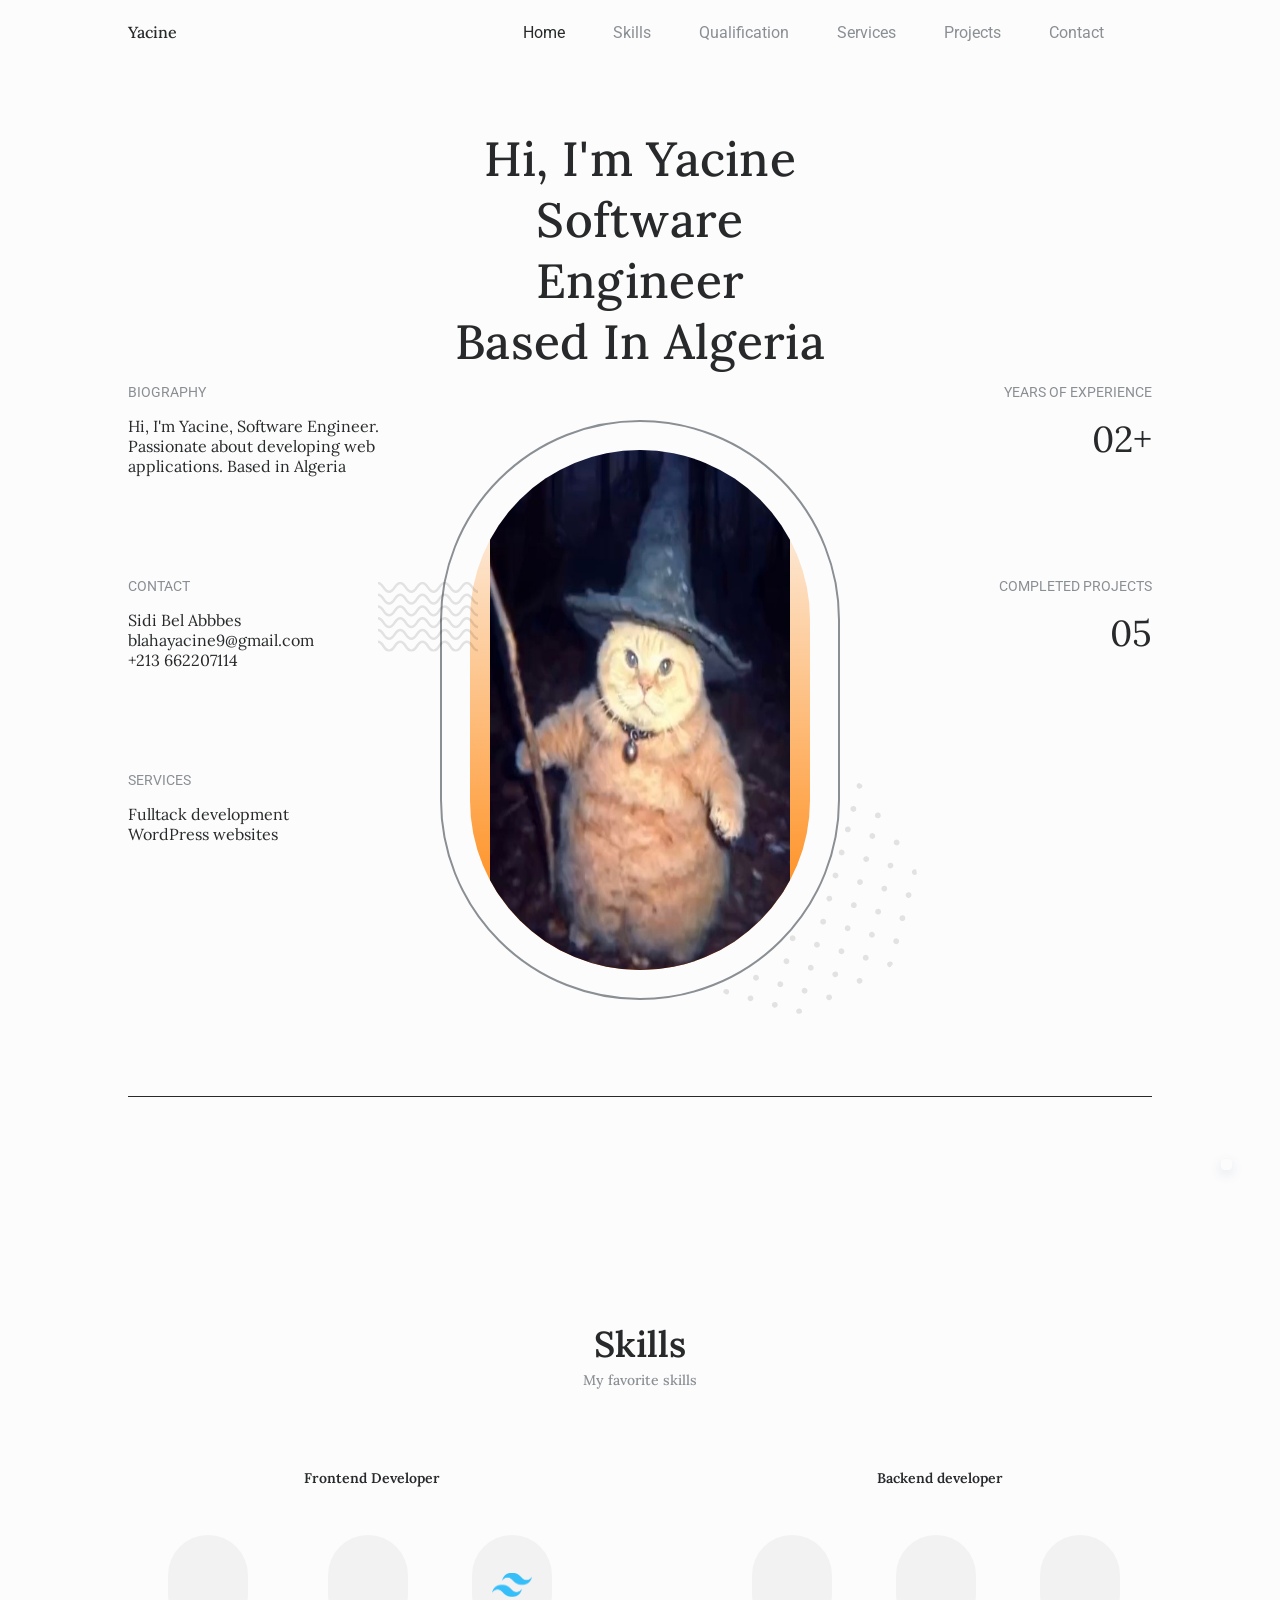
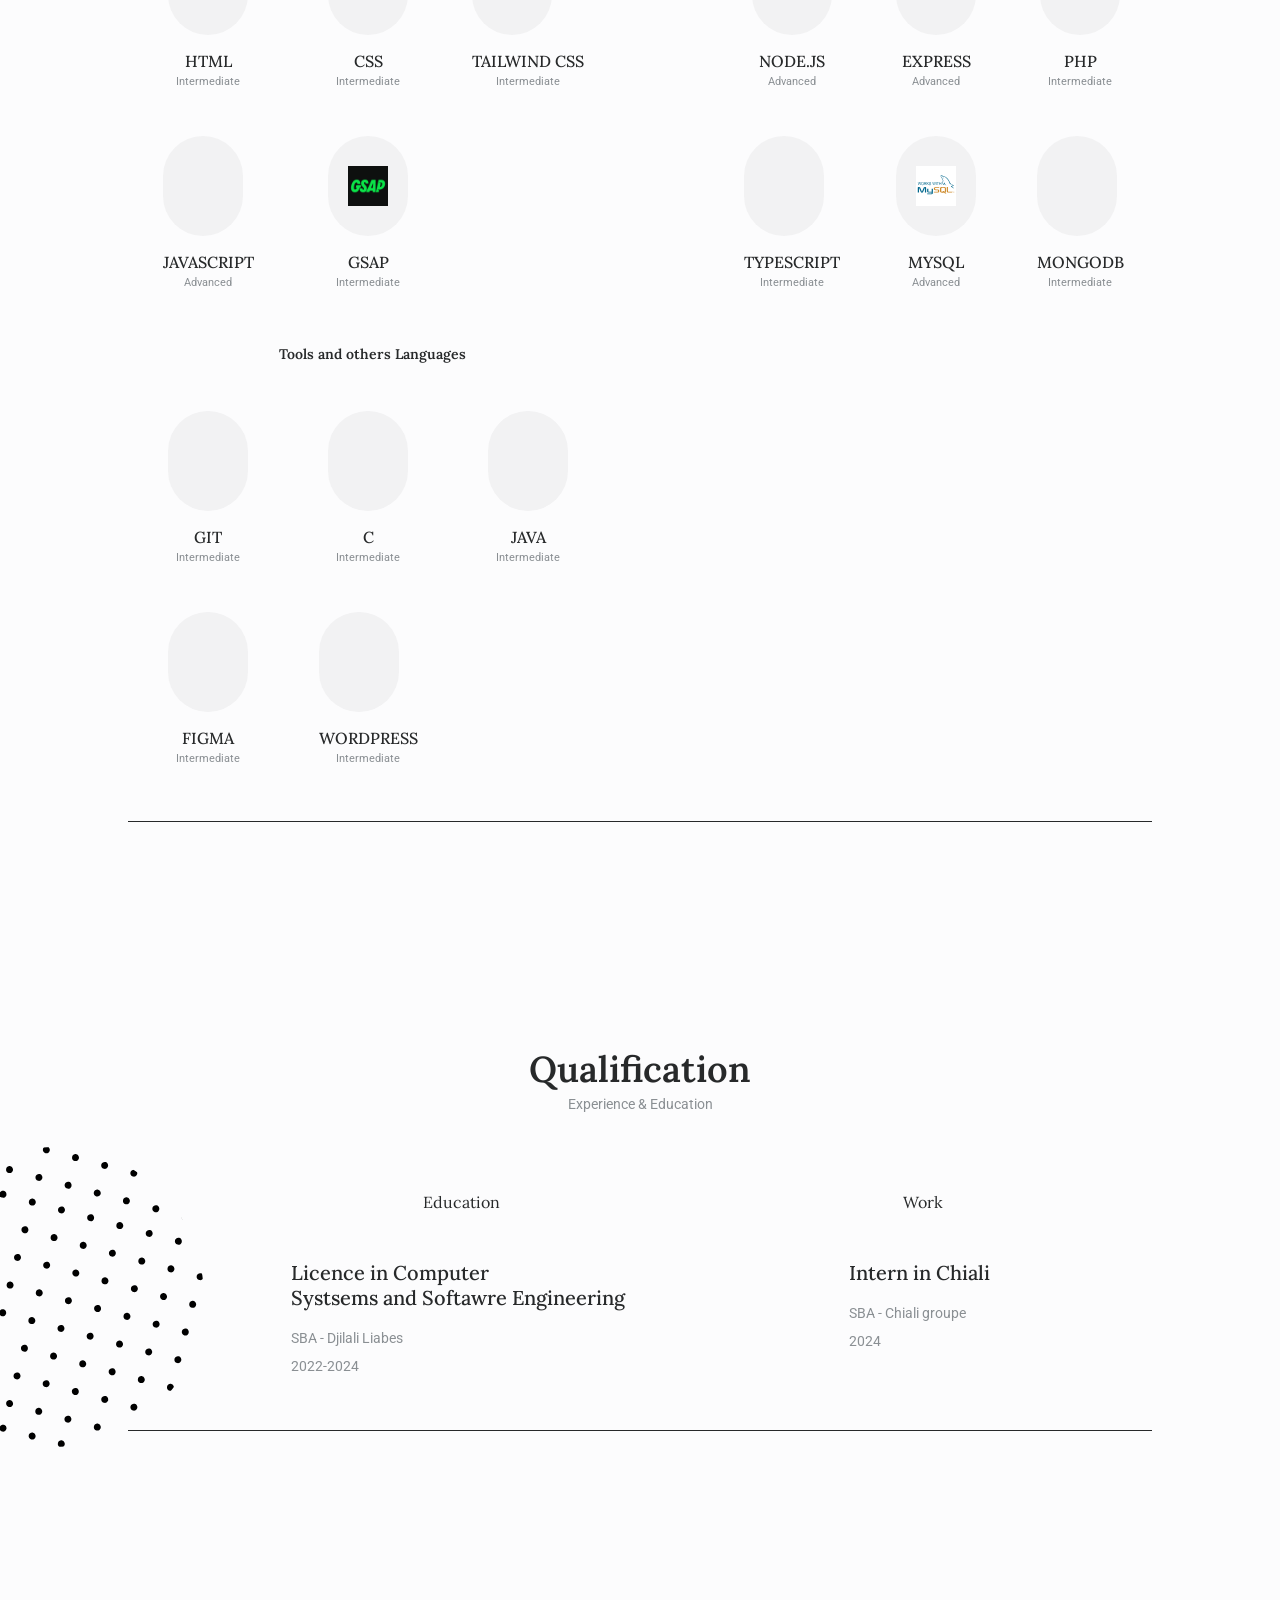
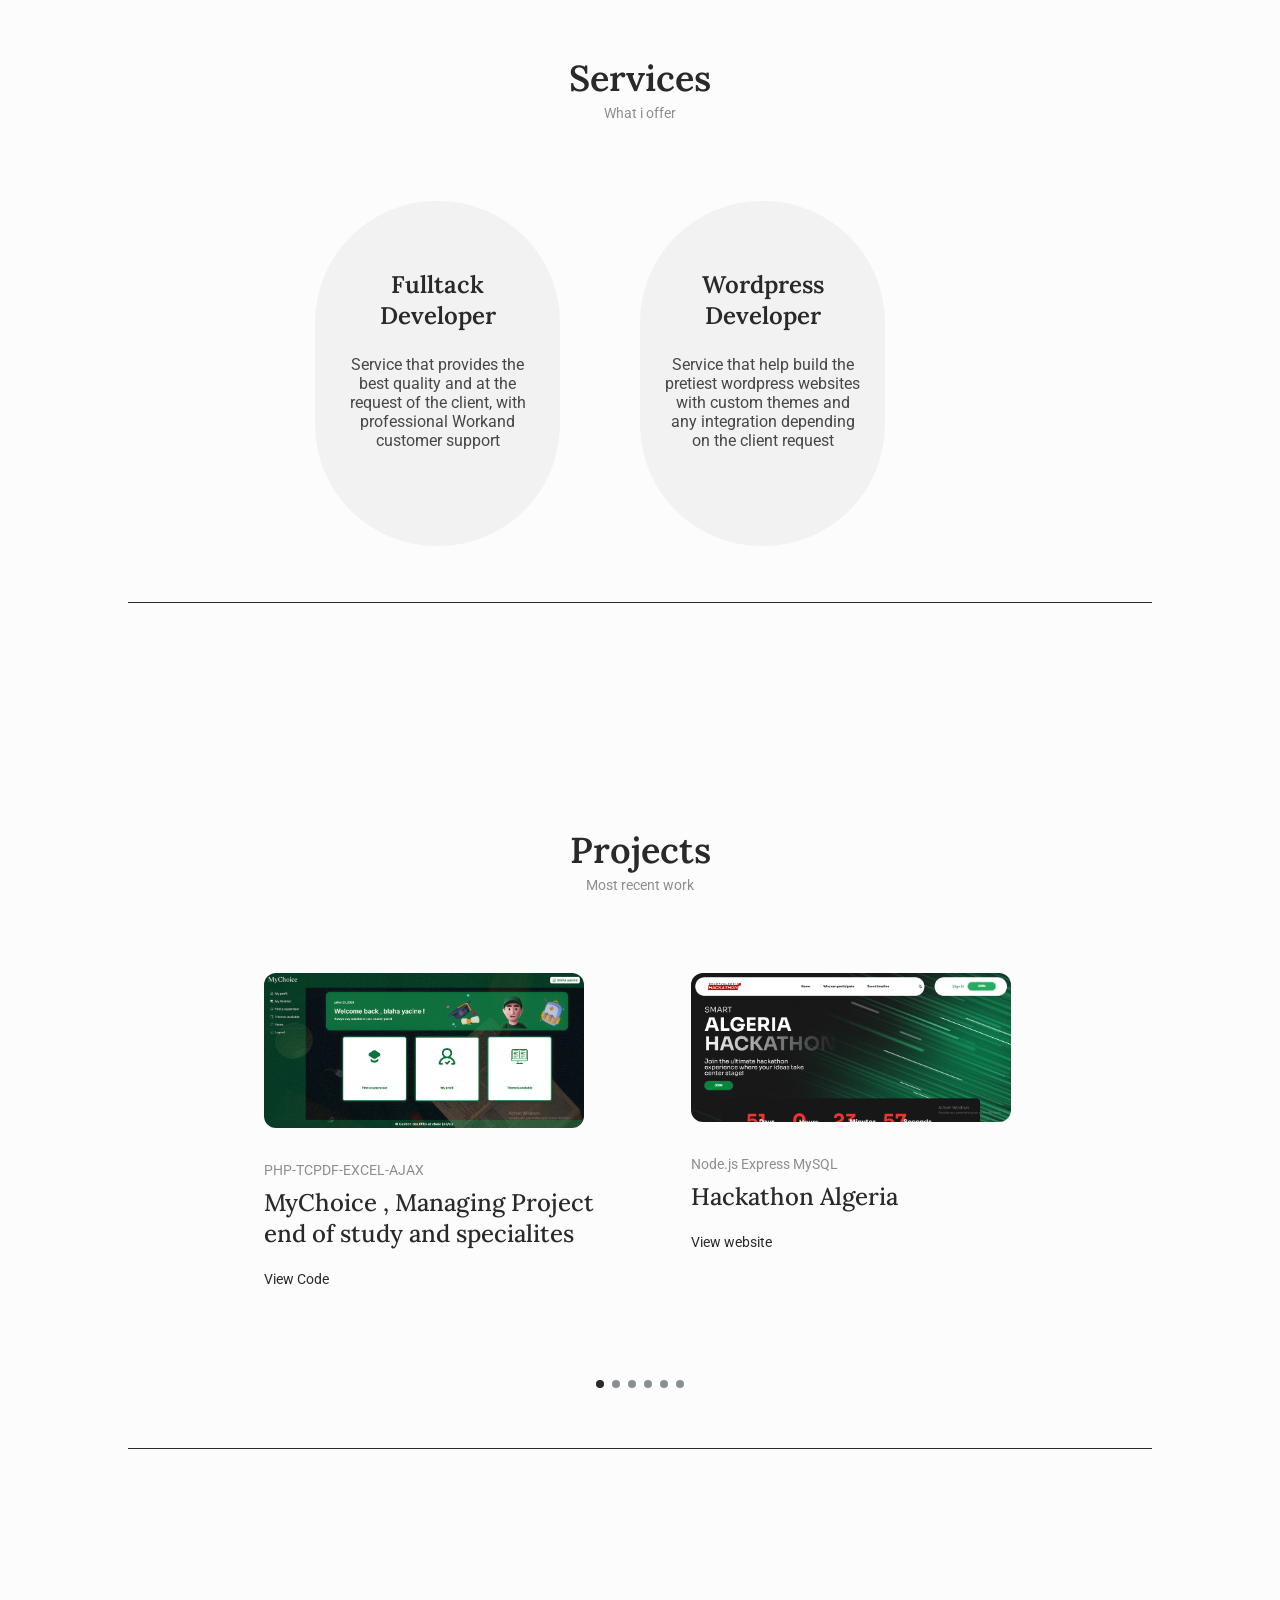
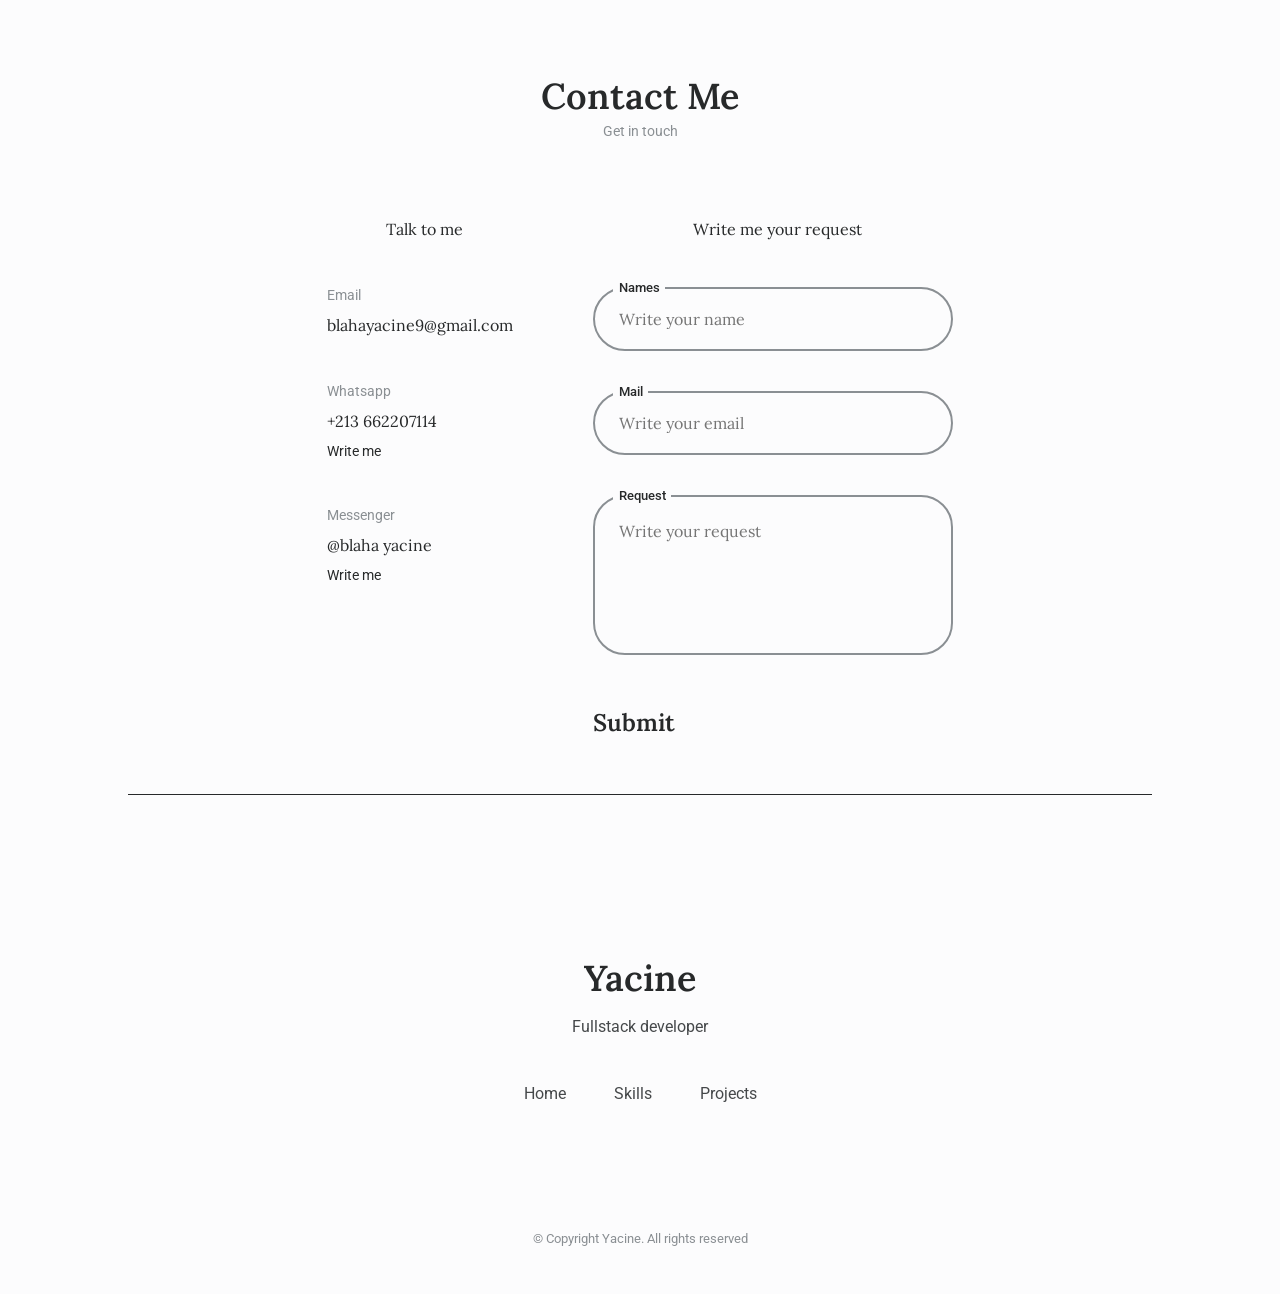
==== index2.html @ 9a113533 "change" ====
<!DOCTYPE html>
    <html lang="en">
    <head>
        <meta charset="UTF-8">
        <meta name="viewport" content="width=device-width, initial-scale=1.0">

        <!--=============== FAVICON ===============-->
        <link rel="shortcut icon" href="assets/img/halloween WIZARD CAT.jpeg" type="image/x-icon">

        <!--=============== REMIXICONS ===============-->
        <link href="https://cdn.jsdelivr.net/npm/remixicon@2.5.0/fonts/remixicon.css" rel="stylesheet">
        
        <!--=============== SWIPER CSS ===============-->
        <link rel="stylesheet" href="/assets/css/swiper-bundle.min.css">

        <!--=============== CSS ===============-->
        <link rel="stylesheet" href="assets/css/styles.css">

        <title>portfolio Blaha Yacine</title>
    </head>
    <body>
        <!--==================== HEADER ====================-->
        <header class="header" id="header">
            <nav class="nav container">
                <a href="#" class="nav__logo">
                    Yacine
                </a>
                <div class="nav__menu" id="nav-menu">
                    <ul class="nav__list grid">
                        <li class="nav__item">
                            <a href="#home" class="nav__link active-link">
                                <i class="ri-home-line"></i> Home
                            </a>
                        </li>

                        <li class="nav__item">
                            <a href="#skills" class="nav__link">
                                <i class="ri-trophy-line"></i> Skills
                            </a>
                        </li>

                        <li class="nav__item">
                            <a href="#qualification" class="nav__link">
                                <i class="ri-book-open-line"></i> Qualification
                            </a>
                        </li>

                        <li class="nav__item">
                            <a href="#services" class="nav__link">
                                <i class="ri-briefcase-line"></i> Services
                            </a>
                        </li>
                            
                        <li class="nav__item">
                            <a href="#projects" class="nav__link">
                                <i class="ri-folder-line"></i> Projects
                            </a>
                        </li>

                        <li class="nav__item">
                            <a href="#contact" class="nav__link">
                                <i class="ri-chat-1-line"></i> Contact                           </a>
                        </li>
                    </ul>

                    <!-- close buttton -->

                    <div class="nav__close" id="nav-close">
                        <i class="ri-close-line"></i>
                    </div>
                </div>

                <div class="nav__buttons">
                    <!-- theme change button -->
                    <i class="ri-moon-line change-theme" id="theme-button"></i>

                    <!-- toggle button -->
                     <div class="nav__toggle" id="nav-toggle">
                        <i class="ri-menu-4-line"></i>
                     </div>
                </div>
            </nav>
        </header>

        <!--==================== MAIN ====================-->
        <main class="main">
            <!--==================== HOME ====================-->
            <section class="home section" id="home">
                <div class="home__container container grid section__border">
                    <div class="home__data grid">
                        <h1 class="home__title">
                            Hi, I'm Yacine <br>
                            Software Engineer <br>
                            Based In Algeria <br>
                        </h1>
                        <div class="home__blob grid">
                            <div class="home__perfil">
                                <img src="assets/img/halloween WIZARD CAT.jpeg" alt="">
                            </div>

                            <img src="/assets/img/shape-wawes.svg" alt="" class="home__shape-waves">
                            <img src="/assets/img/shape-circle.svg" alt="" class="home__shape-circle">
                        </div>

                        <ul class="home__social">
                            <a href="https://www.linkedin.com/in/blaha-yacine-3a747431a/" target="_blank" class="home__social-link">
                                <i class="ri-linkedin-box-line"></i>
                            </a>
                            
                            <a href="https://github.com/YacineSoredake" target="_blank" class="home__social-link">
                                <i class="ri-github-fill"></i>
                            </a>

                            <a href="https://www.facebook.com/Shinei.Nouzen19" target="_blank" class="home__social-link">
                                <i class="ri-facebook-box-line"></i>
                            </a>
                        </ul>
                    </div>

                    <!--==================== HOME infos 1 ====================-->
                    <div class="home__info">
                        <div>
                            <h3 class="home__info-title">
                                BIOGRAPHY
                            </h3>
                            <p class="home__info-description">
                                Hi, I'm Yacine, Software Engineer.
                                Passionate about developing web applications.
                                Based in Algeria
                            </p>
                        </div>

                        <div>
                            <h3 class="home__info-title">
                                CONTACT
                            </h3>
                            <p class="home__info-description">
                                Sidi Bel Abbbes <br>
                                blahayacine9@gmail.com <br>
                                +213 662207114 <br>
                            </p>
                        </div>

                        <div>
                            <h3 class="home__info-title">
                                SERVICES
                            </h3>
                            <p class="home__info-description">
                                Fulltack development <br>
                                WordPress websites <br>
                            </p>
                        </div>
                    </div>

                    <!--==================== HOME infos 2 ====================-->
                    <div class="home__info">
                        <div>
                            <h3 class="home__info-title">
                                YEARS OF EXPERIENCE
                            </h3>

                            <p class="home__info-number">
                                02+
                            </p>
                        </div>

                        <div>
                            <h3 class="home__info-title">
                                COMPLETED PROJECTS
                            </h3>

                            <p class="home__info-number">
                                05
                            </p>
                        </div>
                    </div>
                </div>
            </section>

            <!--==================== SKILLS ====================-->
            <section class="skills section" id="skills">
                <h2 class="section__title">Skills</h2>
                <h3 class="section__subtitle">My favorite skills</h3>

                <div class="skills__container container grid section__border">
                    <!-- skill 1 -->
                    <div class="skills__content">
                        <h3 class="skills__title">
                            <i class="ri-braces-line"></i> Frontend Developer
                        </h3>

                        <div class="skills__info">
                            <div class="skills__data">
                                <div class="skills__blob">
                                    <img src="/assets/img/html-1.svg" alt="">
                                </div>

                                <h3 class="skills__name">HTML</h3>
                                <span class="skills__subtitle">Intermediate</span>
                            </div>

                            <div class="skills__data">
                                <div class="skills__blob">
                                    <img src="/assets/img/css-3.svg" alt="">
                                </div>

                                <h3 class="skills__name">CSS</h3>
                                <span class="skills__subtitle">Intermediate</span>
                            </div>

                            <div class="skills__data">
                                <div class="skills__blob">
                                    <img src="/assets/img/Tailwind_CSS_Logo.svg.png" alt="">
                                </div>

                                <h3 class="skills__name">TAILWIND CSS</h3>
                                <span class="skills__subtitle">Intermediate</span>
                            </div>

                            <div class="skills__data">
                                <div class="skills__blob">
                                    <img src="/assets/img/logo-javascript.svg" alt="">
                                </div>

                                <h3 class="skills__name">JAVASCRIPT</h3>
                                <span class="skills__subtitle">Advanced</span>
                            </div>

                            <div class="skills__data">
                                <div class="skills__blob">
                                    <img src="/assets/img/2386673.png" alt="">
                                </div>

                                <h3 class="skills__name">GSAP</h3>
                                <span class="skills__subtitle">Intermediate</span>
                            </div>
                        </div>
                    </div>
                    <!-- skils2 -->
                    <div class="skills__content">
                        <h3 class="skills__title">
                            <i class="ri-braces-line"></i> Backend developer
                        </h3>

                        <div class="skills__info">
                            <div class="skills__data">
                                <div class="skills__blob">
                                    <img src="/assets/img/nodejs-1.svg" alt="">
                                </div>

                                <h3 class="skills__name">NODE.JS</h3>
                                <span class="skills__subtitle">Advanced</span>
                            </div>

                            <div class="skills__data">
                                <div class="skills__blob">
                                    <img src="/assets/img/express-109.svg" alt="">
                                </div>

                                <h3 class="skills__name">EXPRESS</h3>
                                <span class="skills__subtitle">Advanced</span>
                            </div>

                            <div class="skills__data">
                                <div class="skills__blob">
                                    <img src="/assets/img/php.svg" alt="">
                                </div>

                                <h3 class="skills__name">PHP</h3>
                                <span class="skills__subtitle">Intermediate</span>
                            </div>

                            <div class="skills__data">
                                <div class="skills__blob">
                                    <img src="/assets/img/typescript.svg" alt="">
                                </div>

                                <h3 class="skills__name">TYPESCRIPT</h3>
                                <span class="skills__subtitle">Intermediate</span>
                            </div>

                            <div class="skills__data">
                                <div class="skills__blob">
                                    <img src="/assets/img/mysql-3.svg" alt="">
                                </div>

                                <h3 class="skills__name">MYSQL</h3>
                                <span class="skills__subtitle">Advanced</span>
                            </div>

                            <div class="skills__data">
                                <div class="skills__blob">
                                    <img src="/assets/img/mongodb-icon-1.svg" alt="">
                                </div>

                                <h3 class="skills__name">MONGODB</h3>
                                <span class="skills__subtitle">Intermediate</span>
                            </div>
                        </div>
                    </div>

                    <!-- other skills -->

                    <div class="skills__content">
                        <h3 class="skills__title">
                            <i class="ri-braces-line"></i> Tools and others Languages
                        </h3>

                        <div class="skills__info">
                            <div class="skills__data">
                                <div class="skills__blob">
                                    <img src="/assets/img/git-icon.svg" alt="">
                                </div>

                                <h3 class="skills__name">GIT</h3>
                                <span class="skills__subtitle">Intermediate</span>
                            </div>

                            <div class="skills__data">
                                <div class="skills__blob">
                                    <img src="/assets/img/c-1.svg" alt="">
                                </div>

                                <h3 class="skills__name">C</h3>
                                <span class="skills__subtitle">Intermediate</span>
                            </div>

                            <div class="skills__data">
                                <div class="skills__blob">
                                    <img src="/assets/img/java-4.svg" alt="">
                                </div>

                                <h3 class="skills__name">JAVA</h3>
                                <span class="skills__subtitle">Intermediate</span>
                            </div>

                            <div class="skills__data">
                                <div class="skills__blob">
                                    <img src="/assets/img/figma-icon.svg" alt="">
                                </div>

                                <h3 class="skills__name">FIGMA</h3>
                                <span class="skills__subtitle">Intermediate</span>
                            </div>

                            <div class="skills__data">
                                <div class="skills__blob">
                                    <img src="/assets/img/wordpress-icon.svg" alt="">
                                </div>

                                <h3 class="skills__name">WORDPRESS</h3>
                                <span class="skills__subtitle">Intermediate</span>
                            </div>
                        </div>
                    </div>


                </div>
            </section>

            <!--==================== QUALIFICATION ====================-->
            <section class="qualification section" id="qualification">
                <h2 class="section__title">Qualification</h2>
                <span class="section__subtitle">Experience & Education</span>

                <div class="qualification__container container grid section__border">
                    <!-- qualification 1 -->
                     <div class="qualification__content">
                        <h3 class="qualification__title">
                            <i class="ri-pencil-line"></i> Education
                        </h3>

                        <div class="qualification__info">
                            <div>
                                <h3 class="qualification__name">
                                    Licence in Computer <br> Systsems and Softawre Engineering
                                </h3>
                                <span class="qualification__country">SBA - Djilali Liabes</span>
                                <span class="qualification__year">2022-2024</span>
                            </div>
                        </div>
                     </div>
                     <!-- qualification 2 -->
                     <div class="qualification__content">
                        <h3 class="qualification__title">
                            <i class="ri-building-line"></i> Work
                        </h3>

                        <div class="qualification__info">
                            <div>
                                <h3 class="qualification__name">
                                    Intern in Chiali
                                </h3>
                                <span class="qualification__country">SBA - Chiali groupe</span>
                                <span class="qualification__year">2024</span>
                            </div>
                        </div>
                     </div>
                </div>

                <img src="/assets/img/shape-circle.svg" alt="" class="qualification__img">
            </section>

            <!--==================== SERVICES ====================-->
            <section class="services section" id="services">
                <h2 class="section__title">Services</h2>
                <span class="section__subtitle">What i offer</span>

                <div class="services__container container grid section__border">
                    <div class="services__card">
                        <i class="ri-code-line"></i>

                        <h2 class="services__title">
                            Fulltack <br>
                            Developer
                        </h2>

                        <p class="services__description">
                            Service that provides the best quality and at the request
                            of the client, with professional Workand customer support
                        </p>

                        <div class="services__border"></div>
                    </div>

                    <div class="services__card">
                        <i class="ri-layout-2-line"></i>
                        
                        <h2 class="services__title">
                            Wordpress <br>
                            Developer
                        </h2>

                        <p class="services__description">
                            Service that help build the pretiest wordpress websites
                            with custom themes and any integration depending on the 
                            client request
                        </p>

                        <div class="services__border"></div>
                    </div>
                </div>
            </section>

            <!--==================== PROJECTS ====================-->
            <section class="projects section" id="projects">
                <h2 class="section__title">Projects</h2>
                <span class="section__subtitle">Most recent work</span>

                <div class="container section__border">
                    <div class="projects__container swiper">
                        <div class="swiper-wrapper">
                                            <!-- prjects 1-->
                            <div class="projects__content swiper-slide">
                                <img src="/assets/img/1721763531213.jpeg" alt="" class="projects__img">

                                <div>
                                    <span class="projects__subtitle">PHP-TCPDF-EXCEL-AJAX</span>
                                    <h3 class="projects__title">MyChoice , Managing Project <br> end of study and specialites</h3>

                                    <a href="https://github.com/YacineSoredake/PFEs-management-and-specialization-system" class="projects__button">
                                        View Code <i class="ri-arrow-right-line"></i>
                                    </a>
                                </div>
                            </div>

                                            <!-- prjects 5-->
                            <div class="projects__content swiper-slide">
                                <img src="/assets/img/Capture d’écran 2025-05-24 233619.png" alt="" class="projects__img">

                                <div>
                                    <span class="projects__subtitle">Node.js Express MySQL</span>
                                    <h3 class="projects__title">Hackathon Algeria</h3>

                                    <a href="https://hackathon.dz" class="projects__button">
                                        View website <i class="ri-arrow-right-line"></i>
                                    </a>
                                </div>
                            </div>  
                                                    <!-- prjects 2-->
                            <div class="projects__content swiper-slide">
                                <img src="/assets/img/Capture d’écran 2024-10-18 231222.png" alt="" class="projects__img">

                                <div>
                                    <span class="projects__subtitle">SOCKET.IO-NODEJS-WEBRTC</span>
                                    <h3 class="projects__title">MyChat,Real-time chatting <br> and Video call</h3>

                                    <a href="https://github.com/YacineSoredake/Real-time-Chat-app" class="projects__button">
                                        View Code <i class="ri-arrow-right-line"></i>
                                    </a>
                                </div>
                            </div>
                                                    <!-- prjects 3-->
                            <div class="projects__content swiper-slide">
                                <img src="/assets/img/Capture d’écran 2024-11-21 212253.png" alt="" class="projects__img">

                                <div>
                                    <span class="projects__subtitle">NODEJS-LEAFLET-EXPRESS</span>
                                    <h3 class="projects__title">Leaf Village , Collectiog <br> plastics and recycle</h3>

                                    <a href="https://github.com/YacineSoredake/Cleaning-and-collecting-plastics" class="projects__button">
                                        View Code <i class="ri-arrow-right-line"></i>
                                    </a>
                                </div>
                            </div>
                                                    <!-- prjects 4-->
                            <div class="projects__content swiper-slide">
                                <img src="/assets/img/Capture d’écran 2024-09-27 005552.png" alt="" class="projects__img">

                                <div>
                                    <span class="projects__subtitle">WORDPRESS</span>
                                    <h3 class="projects__title">MyFragrance</h3>

                                    <a href="" class="projects__button">
                                        Not deployed <i class="ri-arrow-right-line"></i>
                                    </a>
                                </div>
                            </div>
                                                    <!-- prjects 5-->
                            <div class="projects__content swiper-slide">
                                <img src="/assets/img/Capture d’écran 2024-09-26 235641.png" alt="" class="projects__img">

                                <div>
                                    <span class="projects__subtitle">NODEJS-EXPRESS-TAILWIND</span>
                                    <h3 class="projects__title">MyBlog</h3>

                                    <a href="https://github.com/YacineSoredake/MyBlog-Website" class="projects__button">
                                        View Code <i class="ri-arrow-right-line"></i>
                                    </a>
                                </div>
                            </div>

                        </div>
                        <!-- swiper arrow -->
                        <div class="swiper-button-next">
                            <i class="ri-arrow-right-s-line"></i>
                        </div>
                        <div class="swiper-button-prev">
                            <i class="ri-arrow-left-s-line"></i>
                        </div>
                        <!-- swipe pages -->
                        <div class="swiper-pagination"></div>
                    </div>
                </div>
            </section>

            <!--==================== CONTACT ====================-->
            <section class="contact section" id="contact">
                <h2 class="section__title">Contact Me</h2>
                <span class="section__subtitle">Get in touch</span>

                <div class="contact__container container grid section__border">
                    <div class="contact__content">
                        <h3 class="contact__title">
                            <i class="ri-chat-3-line"></i> Talk to me
                        </h3>

                        <div class="contact__info">
                            <div class="contact__data">
                                <span class="contact__data-title">Email</span>
                                <span class="contact__data-info">blahayacine9@gmail.com</span>
                            </div>

                            <div class="contact__data">
                                <span class="contact__data-title">Whatsapp</span>
                                <span class="contact__data-info">+213 662207114</span>

                                <a href="https://api.whatsapp.com/send?phone=213662207114&text=Hello, more information !" target="_blank" class="contact__button">
                                    Write me <i class="ri-arrow-right-line"></i>
                                </a>
                            </div>

                            <div class="contact__data">
                                <span class="contact__data-title">Messenger</span>
                                <span class="contact__data-info">@blaha yacine</span>

                                <a href="https://m.me/blahayacine" target="_blank" class="contact__button">
                                    Write me <i class="ri-arrow-right-line"></i>
                                </a>
                            </div>
                        </div>
                    </div>
                    <div class="contact__content">
                        <h3 class="contact__title">
                            <i class="ri-send-plane-line"></i> Write me your request
                        </h3>

                        <form action="" class="contact__form" id="contact-form">
                            <div class="contact__form-div">
                                <label class="contact__form-tag">Names</label>
                                <input name="user_name" required type="text" class="contact__form-input" id="contact-name" placeholder="Write your name">
                            </div>

                            <div class="contact__form-div">
                                <label class="contact__form-tag">Mail</label>
                                <input name="user_email" required type="email" class="contact__form-input" id="contact-email" placeholder="Write your email">
                            </div>

                            <div class="contact__form-div contact__form-area">
                                <label class="contact__form-tag">Request</label>
                                <textarea name="user_project" placeholder="Write your request" id="contact-project" class="contact__form-input"></textarea>
                            </div>

                            <p class="contact__message" id="contact-message"></p>
                            
                            <button type="submit" class="contact__button">
                                Submit <i class="ri-arrow-right-up-line"></i>
                            </button>
                        </form>
                    </div>
                </div>
            </section>
        </main>

        <!--==================== FOOTER ====================-->
        <footer class="footer">
            <div class="footer__container container">
                <h2 class="footer__title">Yacine</h2>
                <p>Fullstack developer</p>

                <ul class="footer__list">
                    <li>
                        <a href="#home" class="footer__link">Home</a>
                    </li>

                    <li>
                        <a href="#skills" class="footer__link">Skills</a>
                    </li>

                    <li>
                        <a href="#projects" class="footer__link">Projects</a>
                    </li>
                </ul>

                <ul class="footer__social">
                    <a href="https://www.linkedin.com/in/blaha-yacine-3a747431a/" target="_blank" class="footer__social-link">
                        <i class="ri-linkedin-box-line"></i>
                    </a>

                    <a href="https://github.com/YacineSoredake" target="_blank" class="footer__social-link">
                        <i class="ri-github-fill"></i>
                    </a>

                    <a href="https://www.facebook.com/Shinei.Nouzen19" target="_blank" class="footer__social-link">
                        <i class="ri-facebook-box-line"></i>
                    </a>
                </ul>

                <span class="footer__copy">
                    &#169; Copyright Yacine. All rights reserved
                </span>
            </div>
        </footer>


        <!--========== SCROLL UP ==========-->
        
        <a href="" class="scrollup" id="scroll-up">
            <i class="ri-arrow-up-line"></i>
        </a>

        <!--=============== SCROLLREVEAL ===============-->
        <script src="/assets/js/scrollreveal.min.js"></script>

        <!--=============== SWIPER JS ===============-->
        <script src="/assets/js/swiper-bundle.min.js"></script>
        
        <!--=============== EMAIL JS ===============-->
        
        <script
            type="text/javascript"
            src="https://cdn.jsdelivr.net/npm/@emailjs/browser@4/dist/email.min.js">
        </script>
        <!--=============== MAIN JS ===============-->
        <script src="assets/js/main.js"></script>
    </body>
</html>
---- assets/css/styles.css ----
/*=============== GOOGLE FONTS ===============*/
@import url("https://fonts.googleapis.com/css2?family=Lora:wght@400;500;600&family=Roboto:wght@400;500&display=swap");

/*=============== VARIABLES CSS ===============*/
:root {
  --header-height: 3.5rem;

  /*========== Colors ==========*/
  /*Color mode HSL(hue, saturation, lightness)*/
  --first-color: hsl(207, 65%, 65%);
  --title-color: hsl(207, 4%, 16%);
  --text-color: hsl(207, 4%, 28%);
  --text-color-light: hsl(207, 4%, 56%);
  --body-color: hsl(207, 4%, 99%);
  --container-color: hsl(207, 4%, 95%);

  /* Change the first number */
  /* Blue: 207 - Purple: 250 - Pink: 356 - Teal: 174 */
  --gradient-color: linear-gradient(180deg,
                      hsla(207, 48%, 72%, 0),
                      rgb(255, 128, 0));

  /*========== Font and typography ==========*/
  /*.5rem = 8px | 1rem = 16px ...*/
  --body-font: 'Roboto', sans-serif;
  --title-font: 'Lora', serif;
  --biggest-font-size: 1.5rem;
  --h1-font-size: 1.5rem;
  --h2-font-size: 1.25rem;
  --h3-font-size: 1rem;
  --normal-font-size: .938rem;
  --small-font-size: .813rem;
  --smaller-font-size: .75rem;
  --tiny-font-size: .625rem;

  /*========== Font weight ==========*/
  --font-medium: 500;
  --font-semi-bold: 600;

  /*========== z index ==========*/
  --z-normal: 1;
  --z-tooltip: 10;
  --z-fixed: 100;
}

/* Responsive typography */
@media screen and (min-width: 1024px) {
  :root {
    --biggest-font-size: 3rem;
    --h1-font-size: 2.25rem;
    --h2-font-size: 1.5rem;
    --h3-font-size: 1.25rem;
    --normal-font-size: 1rem;
    --small-font-size: .875rem;
    --smaller-font-size: .813rem;
    --tiny-font-size: .688rem;
  }
}

/*=============== BASE ===============*/
* {
  box-sizing: border-box;
  padding: 0;
  margin: 0;
}

html {
  scroll-behavior: smooth;
}

body {
  font-family: var(--body-font);
  font-size: var(--normal-font-size);
  background-color: var(--body-color);
  color: var(--text-color);
  transition: background .4s; /* for dark mode an tion */
}

h1, h2, h3 {
  color: var(--title-color);
  font-family: var(--title-font);
  font-weight: var(--font-medium);
}

ul {
  list-style: none;
}

a {
  text-decoration: none;
}

img {
  max-width: 100%;
  height: auto;
}

/*=============== THEME ===============*/

.nav__buttons{
  display: flex;
  align-items: center;
  column-gap:1.5rem;
}

.change-theme{
  font-size: 1.25rem;
  color: var(--title-color);
  cursor: pointer;
  transition: color .3s;
}



/*========== Variables Dark theme ==========*/
body.dark-theme {
  --title-color: hsl(207, 4%, 95%);
  --text-color: hsl(207, 4%, 65%);
  --body-color: hsl(207, 4%, 10%);
  --container-color: hsl(207, 4%, 12%);
}

/*========== 
    Color changes in some parts of 
    the website, in light theme
==========*/
.dark-theme .nav,
.dark-theme .nav__menu,
.dark-theme .scrollup{
  background-color: var(--container-color);
  box-shadow: 8 4px 20px hsla(207, 24%, 8%, .4);
}

.dark-theme .home__shape-waves,
.dark-theme .home__shape-circle,
.dark-theme .qualification__img{
  filter: invert(1);
}

.dark-theme .home__social-link{
  color: var(--title-color);
}

.dark-theme .section__border{
  border-bottom: 1px solid hsl(207, 4%, 32%);
}

.dark-theme::-webkit-scrollbar{
  background-color: hsl(207, 4%, 15%);
}
.dark-theme::-webkit-scrollbar-thumb{
  background-color: hsl(207, 4%, 25%);
}
.dark-theme::-webkit-scrollbar-thumb:hover{
  background-color: hsl(207, 4%, 35%);
}

/*=============== REUSABLE CSS CLASSES ===============*/
.container {
  max-width: 1024px;
  margin-inline: 1.5rem;
}

.grid {
  display: grid;
  gap: 1.5rem;
}

.section {
  padding-block: 2.5rem;
}

.section__border {
  border-bottom: 1px solid var(--title-color);
  padding-bottom: 3.5rem;
}

.section__title, 
.section__subtitle {
  text-align: center;
}

.section__title {
  font-size: var(--h1-font-size);
  font-weight: var(--font-semi-bold);
  margin-bottom: .25rem;
}

.section__subtitle {
  display: block;
  font-size: var(--small-font-size);
  color: var(--text-color-light);
  margin-bottom: 3rem;
}

.main {
  overflow: hidden; /* For animation */
}

/*=============== HEADER & NAV ===============*/
.header{
  width: 100%;
  position: fixed;
  bottom:2rem;
  left: 0;
  z-index: var(--z-fixed);
}

.nav{
  height: calc(var(--header-height) + .5rem);
  display: flex;
  justify-content: space-between;
  align-items: center;
  background-color: var(--body-color);
  box-shadow: 0 4px 20px hsla(207, 24%, 35%,.1);
  padding-inline: 1.5rem;
  border-radius: 3rem;
  transition: background .4s;
}

.nav__logo,
.nav__toggle,
.nav__close{
  color:var(--title-color)
}

.nav__logo{
  font-family: var(--title-font);
  font-weight: var(--font-medium);
}

.nav__toggle{
  display: flex;
  font-size:1.25rem;
  cursor: pointer;
}

@media screen and (max-width: 1023px){
  .nav__menu{
    position: fixed;
    width: 88%;
    left: 0;
    right: 0;
    bottom: -60%;
    margin: 0 auto;
    background-color: var(--body-color);
    box-shadow:0 4px 20px hsla(207, 24%, 35%, .1);
    padding: 2rem 1.5rem 5rem;
    border-radius: 2rem;
    transition: bottom .3s;
  }
}

.nav__list{
  grid-template-columns: repeat(3, max-content);
  justify-content: center;
  gap: 2rem 3rem;
}

.nav__link{
  display: flex;
  flex-direction: column;
  align-items: center;
  row-gap: .25rem;
  font-size: var(--small-font-size);
  color: var(--text-color-light);
  transition: color .3s;
}

.nav__link:hover{
  color: var(--title-color);
}

.nav__link i{
  font-size: 1.25rem;
}

.nav__close{
  position: absolute;
  right: 1.5rem;
  bottom:.7rem;
  font-size: 1.5rem;
  cursor: pointer;
}
.show-menu{
  bottom: 2rem;
}

.active-link{
  color: var(--title-color);
}

/*=============== HOME ===============*/

.home_container{
  row-gap: 4rem;
  padding-top: 2rem;
}

.home__data{
  row-gap:1.5rem;
}

.home__title{
  text-align: center;
  font-size: var(--biggest-font-size);
  letter-spacing: .3px;
  margin-bottom: .5rem;
}

.home__blob{
  position: relative;
  width: 200px;
  height: 290px;
  background-color: var(--body-color);
  border: 2px solid var(--text-color-light) ;
  justify-self: center;
  border-radius: 6.25rem;
  place-items: center;
  transition: background .4s;
}

.home__perfil{
  width: 180px;
  height: 260px;
  background: var(--gradient-color);
  border-radius: 5.5rem;
  overflow: hidden;
  display: flex;
  justify-content: center;
  align-items:stretch;
}

.home__perfil img{
  width: 190px;
}

.home__shape-waves,
.home__shape-circle{
  position: absolute;
  opacity: .1;
}

.home__shape-waves{
  width: 50px;
  left: -1.5rem;
  top: 5rem;
}

.home__shape-circle{
  width: 150px;
  bottom:-2rem;
  right: -3rem;
  transform: rotate(15deg);
  z-index: -1;
}

.home__social{
  justify-self: center;
  display: flex;
  column-gap: 1.25rem;
}

.home__social-link{
  font-size: 1.25rem;
  color: var(--text-color);
  transition: color .3s;
}

.home__social-link:hover{
  color: var(--title-color)
}

.home__info{
  display: grid;
  row-gap: 2rem;
}

.home__info-title{
  font-family: var(--body-font);
  font-size: var(--small-font-size);
  font-weight: 400;
  color: var(--text-color-light);
  margin-bottom: 1rem;
}

.home__info-description,
.home__info-number{
  font-family: var(--title-font);
  color: var(--title-color);
} 

.home__info-description{
  padding-right: 4rem;
}

.home__info-number{
  font-size: var(--h1-font-size);
}

/*=============== SKILLS ===============*/

.skills__container{
  row-gap: 3.5rem;
}

.skills__title{
  display: flex;
  justify-content: center;
  align-items: center;
  column-gap: .5rem;
  font-size:var(--small-font-size);
  font-weight: var(--font-semi-bold);
  margin-bottom: 2.5rem;
}

.skills__title i{
  font-size: 1rem;
  font-weight: initial;
}

.skills__info,
.skills__data,
.skills__blob{
  display: grid;
}

.skills__info{
  grid-template-columns: repeat(3,1fr);
  gap: 2.5rem 2rem;
}

.skills__info{
  justify-content: center;
  text-align: center;
}

.skills__blob{
  width: 80px;
  height: 100px;
  background-color: var(--container-color);
  border-radius: 3rem;
  place-items: center;
  margin-bottom: 1rem;
  transition: background .4s;
}

.skills__blob img{
  width: 40px;
}

.skills__name{
  font-size: var(--small-font-size);
  margin-bottom: .25rem;
}

.skills__subtitle{
  font-size: var(--tiny-font-size);
  color: var(--text-color-light);
}

/* Animation skills */

.skills__blob:hover img{
  animation:bounce-skills .6s
}

@keyframes bounce-skills {
  0%{
    transform: translate(0);
  }
  20%{
    transform: translateY(-6px);
  }
  40%{
    transform: translate(0);
  }
  60%{
    transform: translateY(-3px);
  }
  80%{
    transform: translate(0);
  }
}


/*=============== QUALIFICATION ===============*/

.qualification{
  position: relative;
}

.qualification__container{
  row-gap: 3.5rem;
}

.qualification__title{
  display: flex;
  justify-content: center;
  align-items: center;
  column-gap: .5rem;
  font-size: var(--small-font-size);
  font-weight: var(--font-semi-bold);
  margin-bottom: 2rem;
}

.qualification__title{
  font-size: 1rem;
  font-weight: initial;
}

.qualification__info{
  display: grid;
  row-gap: 2rem;
}

.qualification__name{
  font-size: var(--normal-font-size);
  margin-bottom: 1.25rem ;
}

.qualification__country,
.qualification__year{
  display: block;
  font-size: var(--small-font-size);
  color: var(--text-color-light);
}

.qualification__country{
  margin-bottom: .75rem;
}

.qualification__img{
  width: 150px;
  position: absolute;
  right: -3rem;
  bottom: 12rem;
  transform: rotate(15deg);
  opacity: 1;
}


/*=============== SERVICES ===============*/

.services__container{
  row-gap: 2.5rem;
  justify-content: center;
}

.services__card{
  position: relative;
  width: 220px;
  height: 322px;
  background-color: var(--container-color);
  text-align: center;
  padding: 3.5rem 1rem;
  border-radius: 7.25rem;
  transition: background .4s;
}

.services__card i{
  display: block;
  font-size: 2rem;
  color: var(--title-color);
  margin-bottom: .75rem;
  transition: transform .8s ;
}

.services__title{
  font-size: var(--h2-font-size);
  font-weight: var(--font-semi-bold);
  margin-bottom: 1.5rem;
}

.services__border{
  width: 240px;
  height: 342px;
  border: 1.8px solid var(--text-color-light);
  border-radius: 7.75rem;
  position: absolute;
  inset: 0;
  left: -10px;
  margin: auto;
  z-index: -1;
  transition: opacity .6s;
  opacity: 0;
}

.services__card:hover i{
  transform: rotateY(360deg);
}

.services__card:hover .services__border{
  opacity: 1;
}
/*=============== PROJECTS ===============*/

.projects__container{
  overflow: initial;
}
.projects__content{
  display: grid;
  justify-content: center;
}

.projects__img{
  width: 250px;
  border-radius: .75rem;
  margin-bottom: 1.25rem;
}

.projects__subtitle{
  font-size: var(--small-font-size);
  color: var(--text-color-light);
}

.projects__title{
  font-size:var(--h2-font-size) ;
  margin-bottom: 1.25rem;
  margin: .5rem 0 1.25rem;
}

.projects__button{
  display: inline-flex;
  align-items: center;
  column-gap: .5rem;
  color: var(--title-color);
  font-size: var(--small-font-size);
}

.projects__button i{
  font-size: 1rem;
  transition: transform .3rem;
}

.projects__button:hover{
  transform: translateX(.25rem);
}
/* Swiper class */
.projects__container .swiper-button-prev::after,
.projects__container .swiper-button-next::after{
  content: '';
}

.projects__container .swiper-button-prev,
.projects__container .swiper-button-next{
  width: initial;
  height: initial;
  margin: initial;
  font-size: 2.5rem;
  color: var(--title-color);
}

.projects__container .swiper-button-prev{
  left: -1rem;
  top:4.5rem ;
}

.projects__container .swiper-button-next{
  right: -1rem;
  top:4.5rem ;
}

.projects__container .swiper-slide{
  margin-bottom: 4.5rem;
}

.projects__container .swiper-pagination-bullets{
  bottom: 0;
}

.projects__container .swiper-pagination-bullet{
  background-color: var(--text-color-light);
  opacity: initial;
}
.projects__container .swiper-pagination-bullet-active{
  background-color: var(--title-color);
}

/*=============== CONTACT ===============*/

.contact__container{
  row-gap: 3.5rem;
}

.contact__title{
  display: flex;
  justify-content: center;
  align-items: center;
  column-gap: .5rem;
  font-size: var(--small-font-size);
  font-weight: var(--font-semi-bold);
  margin-bottom: 2.5rem;
}

.contact__title{
  font-size: 1rem;
  font-weight: initial;
}

.contact__info,
.contact__data,
.contact__form{
  display: grid;
}

.contact__info{
  row-gap: 2rem;
}

.contact__data{
  row-gap: .75rem;
}

.contact__data-title{
  font-size: var(--small-font-size);
  color: var(--text-color-light);
}

.contact__data-info{
  font-size: var(--small-font-size);
  font-family: var(--title-font);
  color: var(--title-color);
}

.contact__button{
  width: max-content;
  display: inline-flex;
  align-items: center;
  column-gap: .5rem;
  color: var(--title-color);
  font-size: var(--small-font-size);
}

.contact__button i{
  font-size: 1rem;
  transition: transform .3s;
}

.contact__button:hover i{
  transform: translateX(.25rem);
}

.contact__form{
  position: relative;
  row-gap: 2rem;
}

.contact__form-div{
  position: relative;
  height: 4rem;
}

.contact__form-input{
  position: absolute;
  top: 0;
  left: 0;
  width: 100%;
  height: 100%;
  border: 2px solid var(--text-color-light);
  border-radius: 2rem;
  padding: 1.5rem;
  font-size: var(--normal-font-size);
  font-family: var(--title-font);
  color:var(--title-color) ;
  background: none;
  outline: none;
  z-index: 1;
}

.contact__form-tag{
  position: absolute;
  top: -.75rem;
  left: 1.25rem;
  z-index: 10;
  background-color: var(--body-color);
  color: var(--title-color);
  font-size: var(--smaller-font-size);
  font-weight: var(--font-medium);
  padding: .35rem;
  transition: background .4s;    
}

.contact__form-area{
  height: 10rem;
}

.contact__form-area textarea{
  resize: none;
}

.contact__form .contact__button{
  border: none;
  background: none;
  font-size: var(--h2-font-size);
  font-family: var(--title-font);
  font-weight: var(--font-semi-bold);
  cursor: pointer;
  outline: none;
  margin-top: .75rem;
}

.contact__form .contact__button i{
  font-size: 1.5rem;
  font-weight: initial;
}

.contact__message{
  font-size: var(--small-font-size);
  position: absolute;
  bottom: 2.8rem;
  left: 1.5rem;
}

/* Status color */

.color-red{
  color: hsl(4, 71%,50%);
}

.color-blue{
  color: hsl(207, 58%,45%);
}

/*=============== FOOTER ===============*/

.footer__container{
  padding: 3rem 0 7rem;
  text-align: center;
}

.footer__title{
  font-size: var(--h1-font-size);
  font-weight: var(--font-semi-bold);
  margin-bottom: 1rem;
}

.footer__list,
.footer__social{
  display: flex ;
  justify-content: center;
}

.footer__list{
  margin: 2.5rem 0;
  column-gap: 2.5rem;
}

.footer__link{
  color: var(--text-color);
}

.footer__link:hover{
  text-decoration: underline;
}

.footer__social{
  column-gap: 1.25rem;
}

.footer__social-link{
  font-size: 1.25rem;
  color: var(--title-color);
  transition: transform .3s;
}

.footer__social-link:hover{
  transform: translateY(-.15rem);
}

.footer__copy{
  display: block;
  margin-top: 4.5rem;
  font-size: var(--smaller-font-size);
  color: var(--text-color-light);
}

::-webkit-scrollbar{
  width: .6rem;
  border-radius: .5rem;
  background-color:hsl(207, 4%, 75%);
}

::-webkit-scrollbar-thumb{
  background-color:hsl(207, 4%, 65%);
  border-radius: .5rem;
}

::-webkit-scrollbar-thumb:hover{
  background-color:hsl(207, 4%, 55%);
}
.scrollup{
  position: fixed;
  right: 1rem;
  bottom: -30%;
  background-color:var(--body-color);
  box-shadow: 0 4px 12px hsl(207, 24%, 35%,.15);
  display: inline-flex;
  padding: .35rem;
  border-radius:.25rem;
  font-size: 1.1rem;
  color: var(--title-color);
  z-index: var(--z-tooltip);
  transition: bottom .3s, transform .3s;
}

.scrollup:hover{
  transform: translateY(-.25rem);
}

/* Show Scroll Up*/

.show-scroll{
  bottom: 7.5rem;
}

/*=============== BREAKPOINTS ===============*/
/* For small devices */
@media screen and (max-width:340px){
  .container{
    margin-inline: 1rem;
  }

  .nav__menu{
    padding-bottom: 4rem;
  }

  .nav__list{
    gap: 1rem 1.25rem;
  }

  .skills__info{
    grid-template-columns: repeat(2,1fr ) ;
  }

  .projects__img{
    width: 200px ;
    justify-self: center;
  }
}

/* For medium devices */
@media screen and (min-width:576px){
  .nav,
  .nav__menu{
    width: 300px;
  }
  .nav{
    margin: 0 auto;
  }

  .skills__container{
    justify-content: center;
  }
  .projects__container{
    width: 400px;
    overflow: hidden;
  }
  .projects__container .swiper-button-prev{
    left: 1rem;
  }
  .projects__container .swiper-button-next{
    right: 1rem;
  }
}

@media screen and (min-width:767px){
  .home__container{
    grid-template-columns: 1fr 1fr 1fr;
  }
  .home__data{
    order: 2;
  }
  .home__info:nth-child(3){
    order: 3;
    text-align: right;
  }
  .home__info{
    margin-top: 10rem;
  }
  .home__info-description{
    padding-right: 0;
  }

  .skills__container,
  .qualification__container,
  .services__container,
  .contact__container{
    grid-template-columns: repeat(2,max-content);
  }
  .skills__container,.services__container{
    column-gap: 5rem;
  }
  .qualification__container{
    justify-content: center;
    column-gap: 10rem;
  }
  .projects__container{
    width: 500px;
  }
  .contact__form{
    width: 360px;
  }
  .contact__container{
      justify-content: center;
      column-gap:5rem ; 
  }
}
/* For large devices */

@media screen and (min-width:1023px){
  .header{
    top: 0;
    bottom: initial;
    background-color: var(--body-color);
    transition: .4s;
  }
  .nav{
    width: initial;
    height: calc((--header-height)+1.5rem);
    box-shadow: none;
    border-radius: 0;
    column-gap: 3rem;
    margin-inline: 1.5rem;
    padding: 0;
  }
  .nav__link i,
  .nav__toggle,
  .nav__close{
    display: none;
  }
  .nav__menu{
    width: initial;
    margin-left: auto;
    background-color: var(--body-color);
    transition: background .4s;
  }
  .nav__list{
    display: flex;
    column-gap: 3rem;
  }
  .nav__link{
    font-size: var(--normal-font-size);
  }

  .dark-theme .nav,
  .dark-theme .nav__menu{
    background-color: var(--body-color);
    box-shadow: none;
  }
  .change-theme{
    color: var(--text-color-light);
  }
  .change-theme:hover{
    color: var(--title-color)
  }
  .section{
    padding-block: 8rem 0;
  }

  .home__title{
    font-size: 2.25rem;
  }
  .scrollup{
    right: 3rem;
  }
  .show-scroll{
    bottom: 5rem;
  }

  .bg-header{
    box-shadow: 0 4px 20px hsla(207, 24%, 35%, .1);
  }
  .dark-theme .bg-header{
    box-shadow: 0 6px 24px hsl(207, 24%, 8%),.6;
  }
}
@media screen and (min-width:1040px){
  .container{
    margin-inline: auto;
  }
  .skills__data{
    justify-content: center;
  }
}
@media screen and (min-width:1200px){
  .section{
    padding-bottom: 6rem;
  }
  .section__subtitle{
    margin-bottom: 5rem;
  }
  .home__title{
    font-size: var(--biggest-font-size);
  }
  .home__blob{
    width: 400px;
    height: 580px;
    border-radius: 12.5rem;
  }
  .home__perfil{
    width: 340px;
    height: 520px;
    border-radius: 10.6rem;
  }
  .home__perfil img{
    width: 300px;
  }
  .home__shape-waves{
    width: 100px;
    left: -4rem;
    top: 10rem;
  }
  .home__shape-circle{
    width: 250px;
    bottom: -1rem;
    right: -5rem;
  }
  .home__data{
    row-gap: 2.5rem;
  }
  .home__social{
    column-gap: 2rem;
  }
  .home__social-link{
    font-size: 1.5rem;
  }
  .home__info{
    grid-template-rows: repeat(3,130px);
    row-gap: 4rem;
    margin-top: 16rem;
  }
  .skills__container{
    column-gap: 10rem;
  }
  .skills__title{
    margin-bottom: 3rem;
  }
  .skills__title i{
    font-size: 1.25rem;
  }
  .skills__name{
    font-size: var(--normal-font-size);
  }
  .skills__info{
    gap: 3rem;
  }
  .qualification__container{
    column-gap: 14rem;
  }
  .qualification__title{
    margin-bottom: 3rem;
  }
  .qualification__title i{
    font-size: 1.25rem;
  }
  .qualification__name{
    font-size: var(--h3-font-size);
  }
  .qualification__img{
    width: 300px;
    left: -6rem;
    bottom: 5rem;
  }
  .services__container{
    grid-template-columns: repeat(3,max-content);
  }
  .services__card{
    width: 245px;
    height: 345px;
    border-radius: 7.6rem;
    padding: 3.5rem 1.5rem;
  }
  .services__card i{
    font-size: 2.5rem;
  }
  .services__border{
    width: 265px;
    height: 365px;
    border-radius: 8.25rem;
  }

  .projects__container{
    width: 900px;
  }
  .projects__container .swiper-button-next,
  .projects__container .swiper-button-prev{
    font-size: 3rem;
  }
  .projects__container .swiper-button-prev{
    left: -1rem;
  }
  .projects__container .swiper-button-next{
    right: -1rem;
  }
  .projects__container .swiper-slide{
    margin-bottom: 6.5rem;
  }
  .projects__img{
    width: 320px;
    margin-bottom: 2rem;
  }
  .contact__title{
    margin-bottom: 3rem;
  }
  .contact__title i{
    font-size: 1.25rem;
  }
  .contact__info{
    row-gap: 3rem;
  }
  .contact__data-info{
    font-size: var(--normal-font-size);
  }
  .contact__form{
    row-gap: 2.5rem;
  }
  .footer__container{
    padding: 4rem 0 3rem;
  }
  .footer__list{
    column-gap: 3rem;
    margin: 3rem 0;
  }
  .footer__social{
    column-gap: 2rem;
  }
  .footer__social-link{
    font-size: 1.5rem;
  }
  .footer__copy{
    margin-top: 5rem;
  }
}
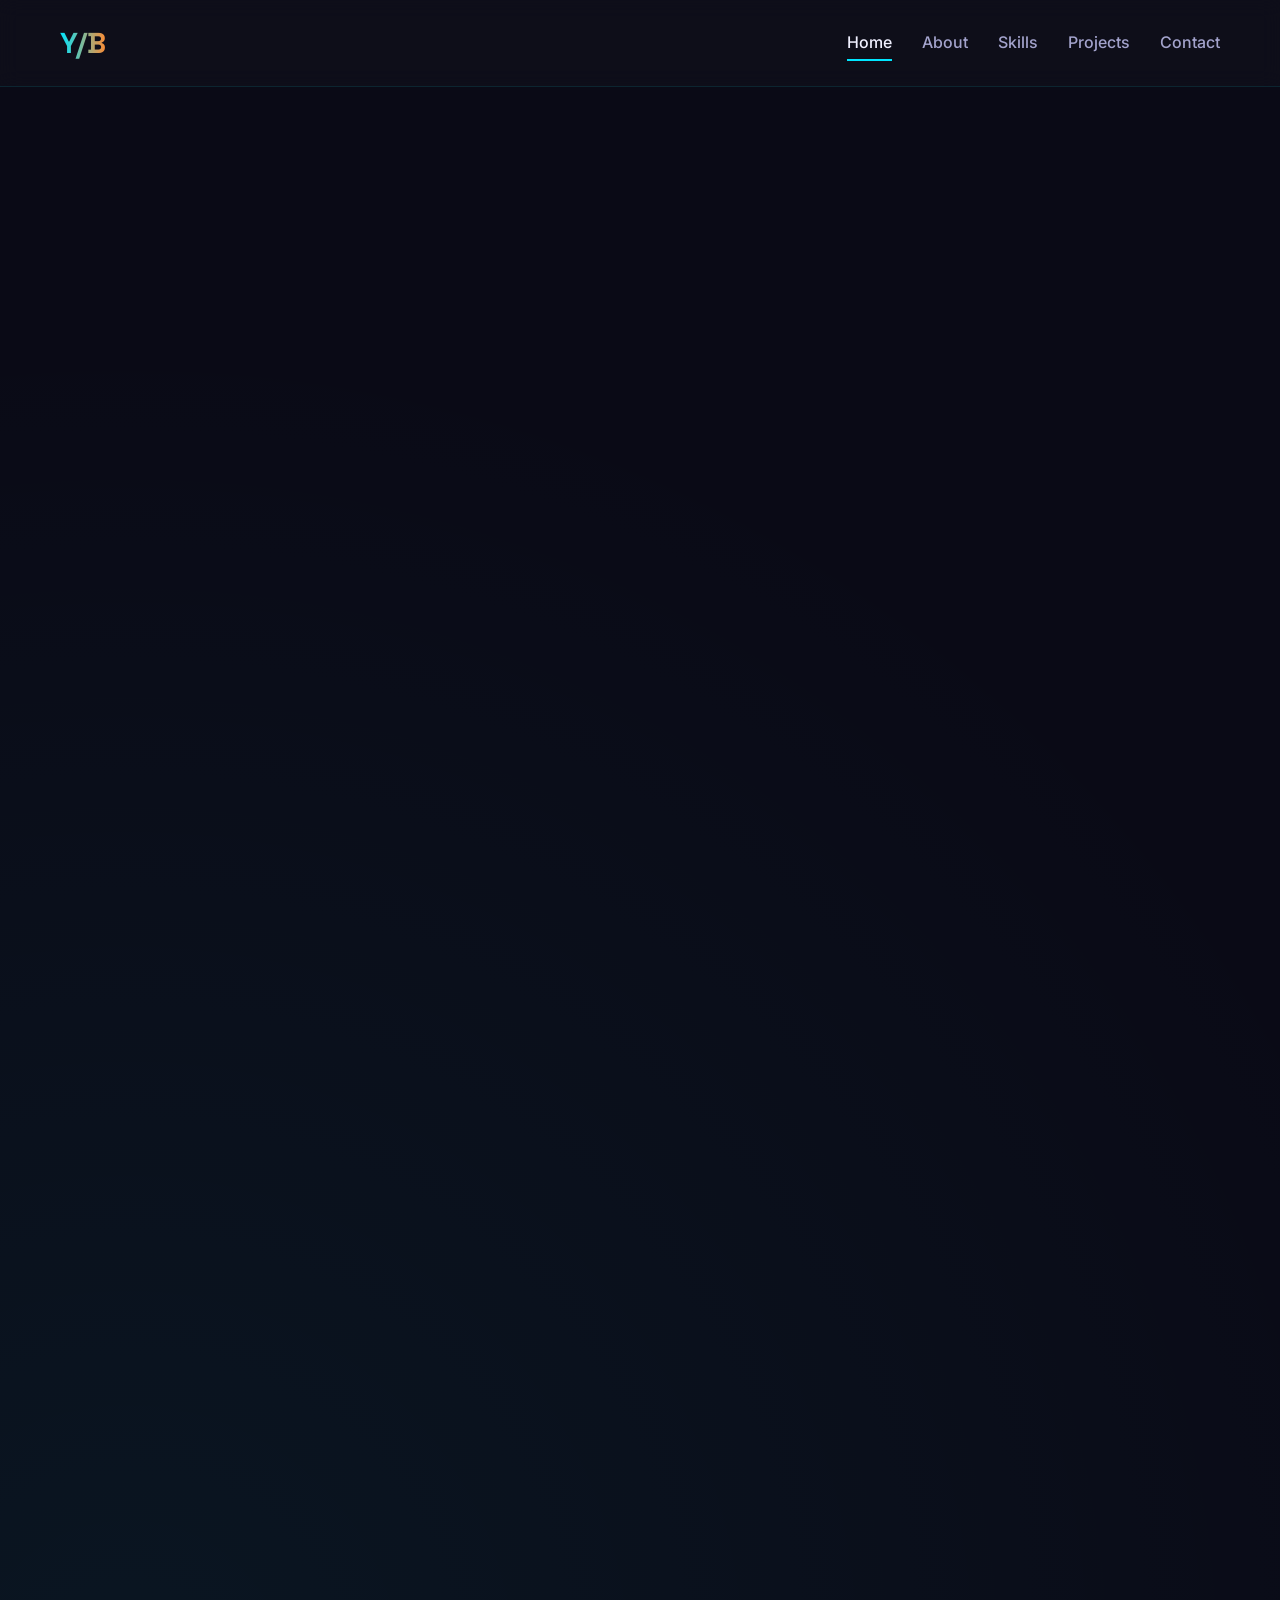
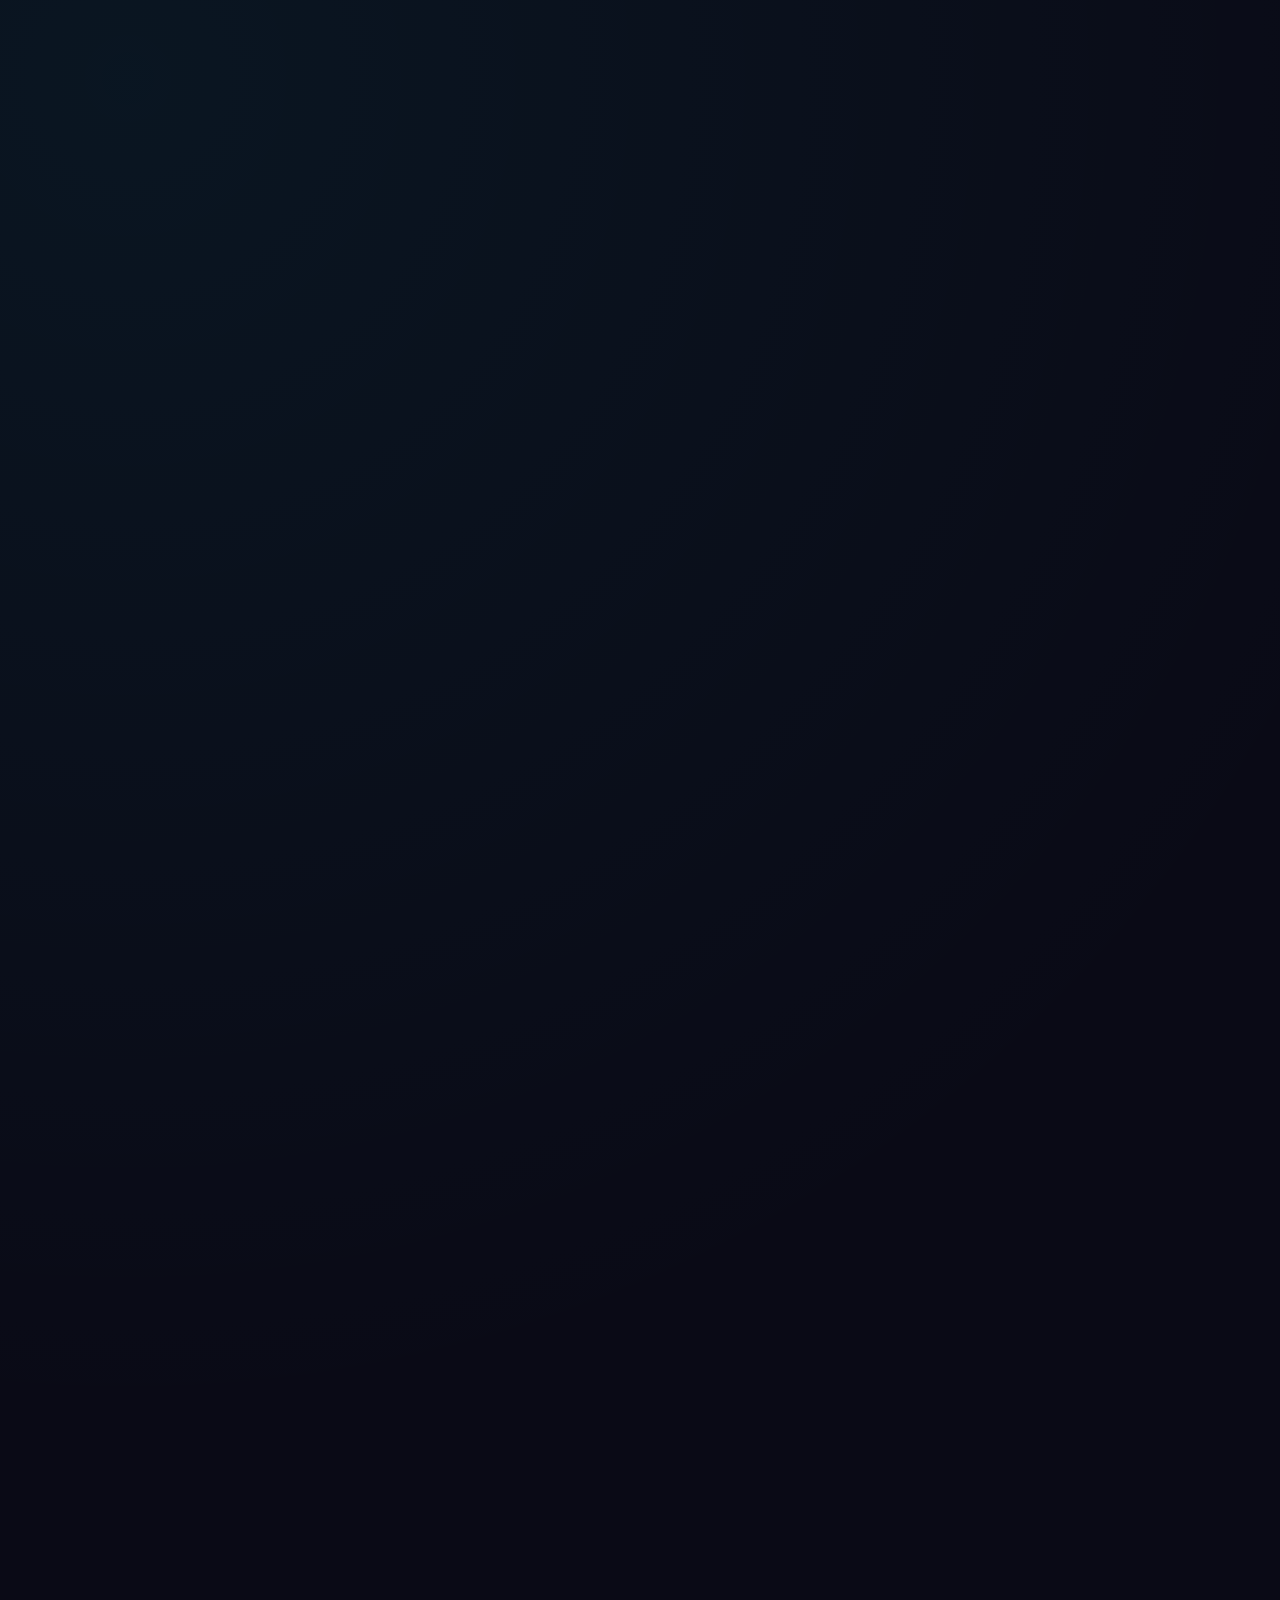
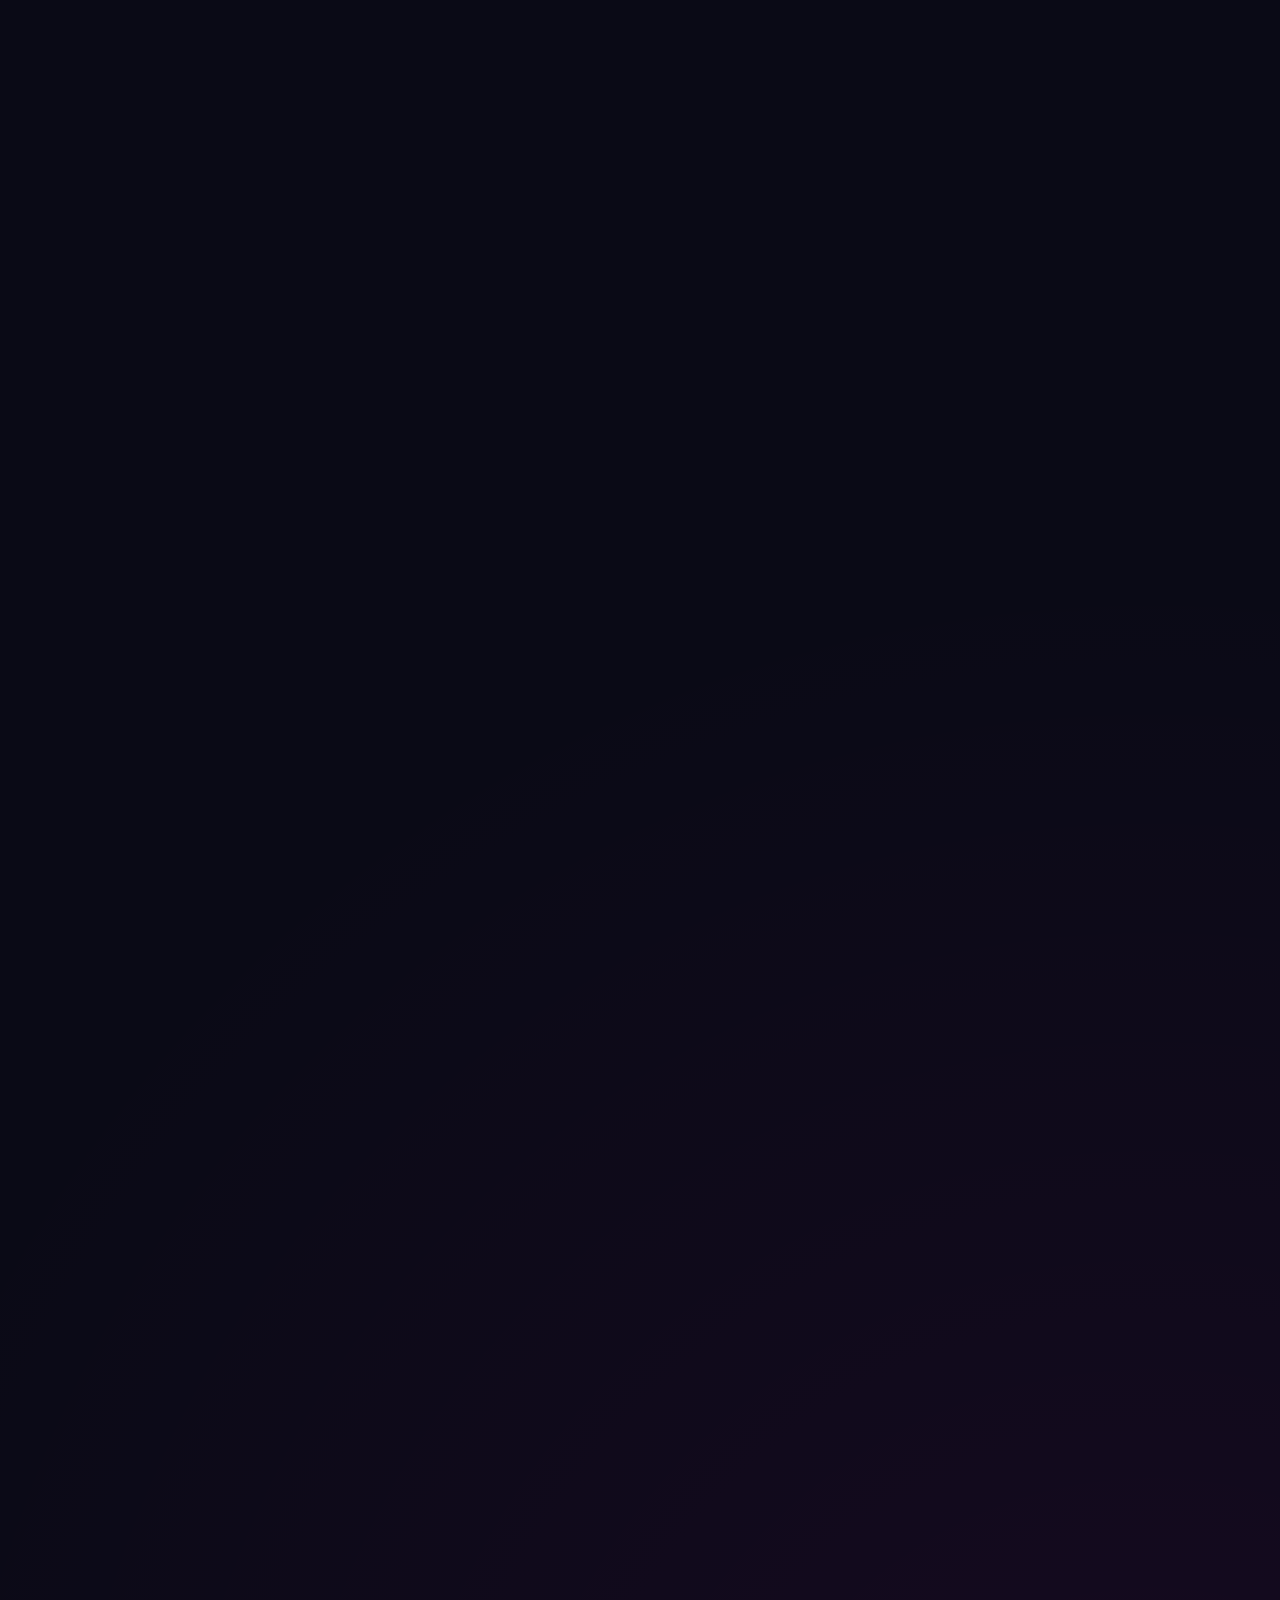
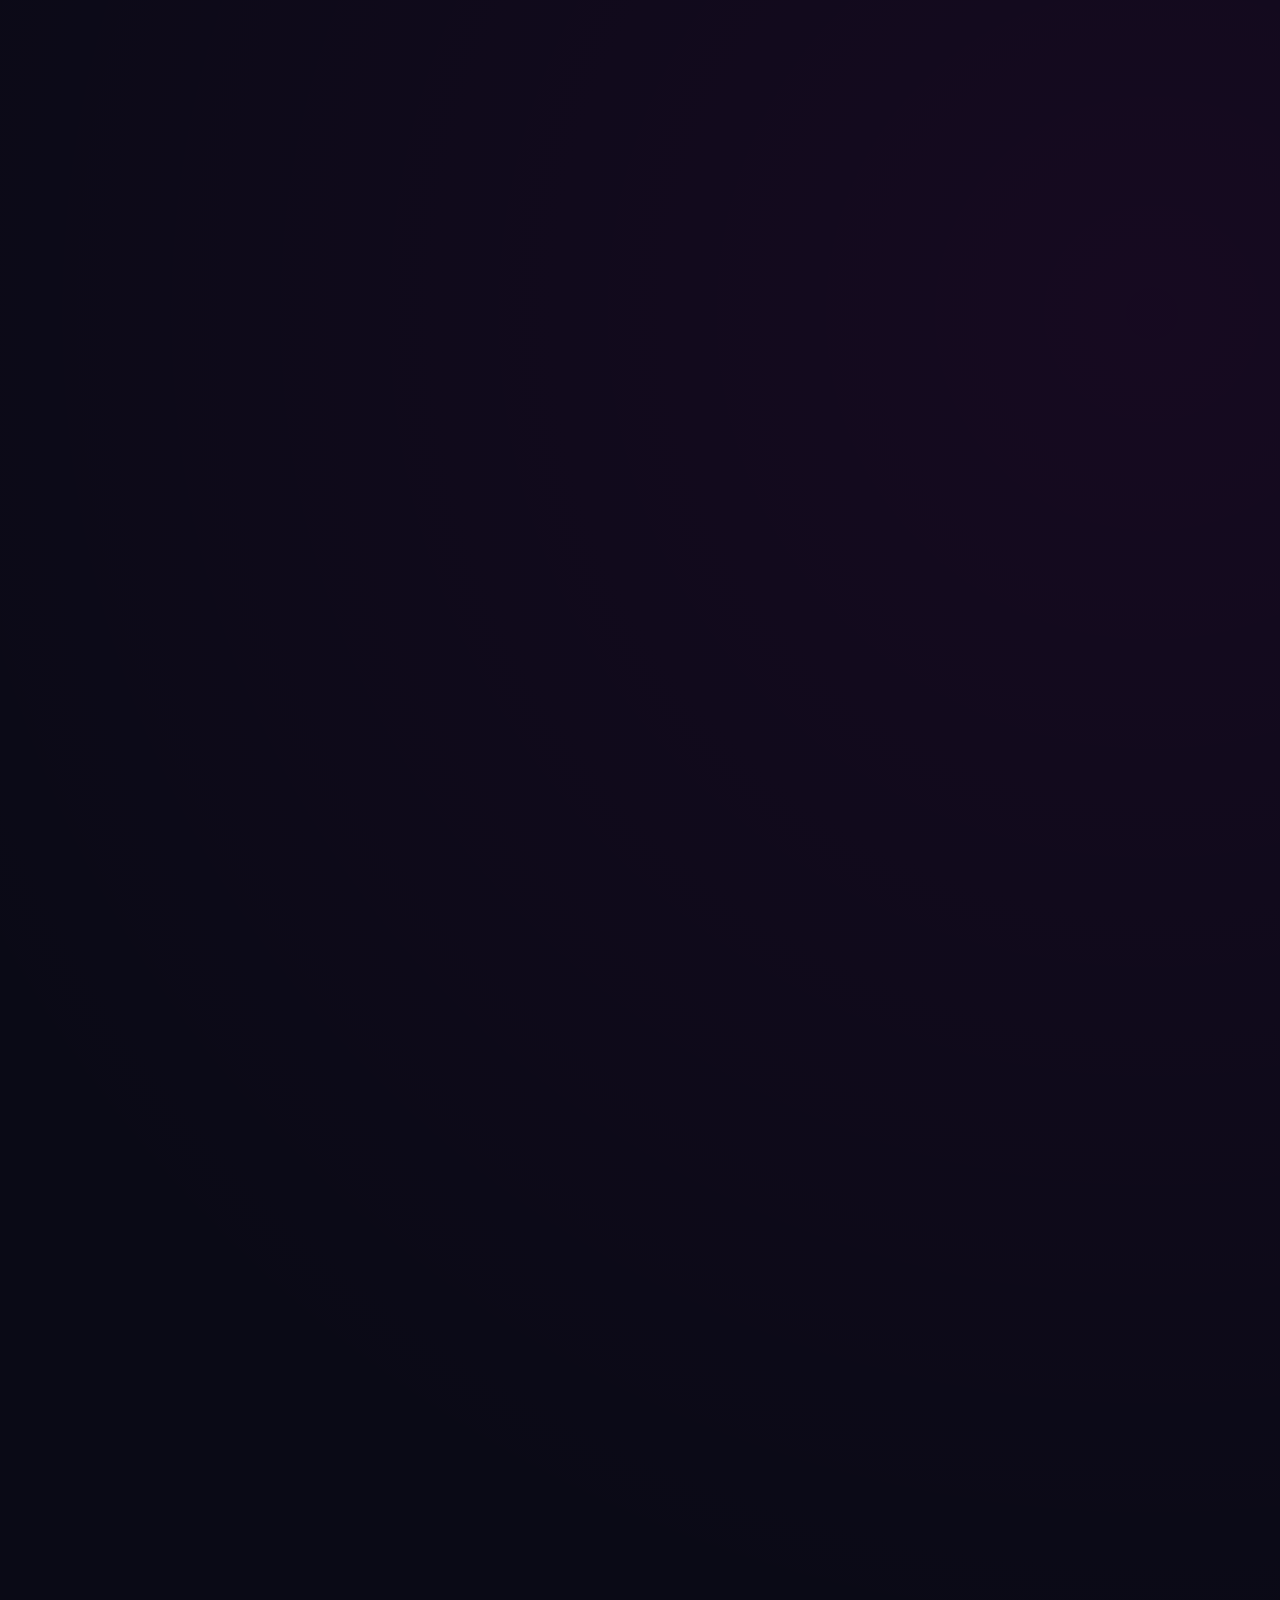
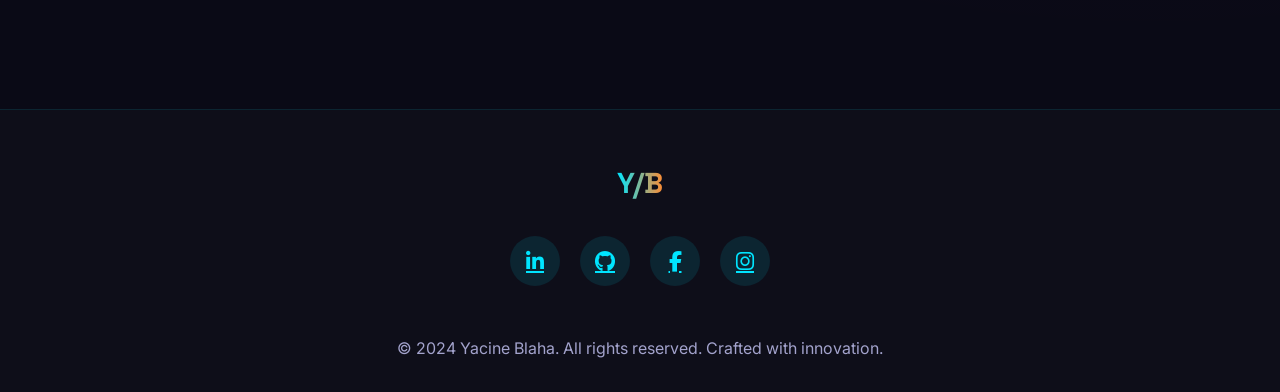
==== commit 993213c8: "project section" ====
--- a/index2.html
+++ b/index2.html
@@ -1,677 +1,2431 @@
 <!DOCTYPE html>
-    <html lang="en">
-    <head>
-        <meta charset="UTF-8">
-        <meta name="viewport" content="width=device-width, initial-scale=1.0">
-
-        <!--=============== FAVICON ===============-->
-        <link rel="shortcut icon" href="assets/img/halloween WIZARD CAT.jpeg" type="image/x-icon">
-
-        <!--=============== REMIXICONS ===============-->
-        <link href="https://cdn.jsdelivr.net/npm/remixicon@2.5.0/fonts/remixicon.css" rel="stylesheet">
-        
-        <!--=============== SWIPER CSS ===============-->
-        <link rel="stylesheet" href="/assets/css/swiper-bundle.min.css">
-
-        <!--=============== CSS ===============-->
-        <link rel="stylesheet" href="assets/css/styles.css">
-
-        <title>portfolio Blaha Yacine</title>
-    </head>
-    <body>
-        <!--==================== HEADER ====================-->
-        <header class="header" id="header">
-            <nav class="nav container">
-                <a href="#" class="nav__logo">
-                    Yacine
+<html lang="en">
+  <head>
+    <meta charset="UTF-8" />
+    <meta name="viewport" content="width=device-width, initial-scale=1.0" />
+    <title>Yacine Blaha | Professional Portfolio</title>
+    <link
+      rel="icon"
+      type="image/png"
+      href="./assets/img/blaha-yacine-high-resolution-logo-transparent.png"
+    />
+    <link
+      rel="stylesheet"
+      href="https://cdnjs.cloudflare.com/ajax/libs/font-awesome/6.4.0/css/all.min.css"
+    />
+    <link
+      href="https://fonts.googleapis.com/css2?family=Inter:wght@300;400;500;600;700&family=Space+Grotesk:wght@400;500;600;700&display=swap"
+      rel="stylesheet"
+    />
+    <script src="https://cdnjs.cloudflare.com/ajax/libs/three.js/r128/three.min.js"></script>
+    <script src="https://cdnjs.cloudflare.com/ajax/libs/gsap/3.10.4/gsap.min.js"></script>
+    <script src="https://cdnjs.cloudflare.com/ajax/libs/gsap/3.10.4/ScrollTrigger.min.js"></script>
+    <style>
+      /* ===== VARIABLES ===== */
+      :root {
+        --primary: #0a0a16;
+        --secondary: #1a1a2e;
+        --accent: #00e5ff;
+        --accent-alt: #ff8b32;
+        --text: #f0f0ff;
+        --text-secondary: #a3a3cc;
+        --card-bg: rgba(26, 26, 46, 0.7);
+        --glass-bg: rgba(26, 26, 46, 0.3);
+        --transition: all 0.4s cubic-bezier(0.23, 1, 0.32, 1);
+      }
+
+      * {
+        margin: 0;
+        padding: 0;
+        box-sizing: border-box;
+        font-family: "Inter", sans-serif;
+      }
+
+      body {
+        background: var(--primary);
+        color: var(--text);
+        min-height: 100vh;
+        overflow-x: hidden;
+        position: relative;
+        line-height: 1.6;
+      }
+
+      body::before {
+        content: "";
+        position: absolute;
+        top: 0;
+        left: 0;
+        width: 100%;
+        height: 100%;
+        background: radial-gradient(
+            circle at 10% 20%,
+            rgba(0, 240, 255, 0.05) 0%,
+            transparent 20%
+          ),
+          radial-gradient(
+            circle at 90% 80%,
+            rgba(255, 0, 230, 0.05) 0%,
+            transparent 20%
+          );
+        z-index: -2;
+      }
+
+      #particle-canvas {
+        position: fixed;
+        top: 0;
+        left: 0;
+        width: 100%;
+        height: 100%;
+        z-index: -1;
+      }
+
+      .container {
+        max-width: 1200px;
+        margin: 0 auto;
+        padding: 0 20px;
+      }
+
+      /* Navigation */
+      .nav {
+        position: fixed;
+        top: 0;
+        left: 0;
+        width: 100%;
+        padding: 20px 0;
+        z-index: 100;
+        backdrop-filter: blur(10px);
+        background: rgba(15, 15, 27, 0.8);
+        border-bottom: 1px solid rgba(0, 240, 255, 0.1);
+      }
+
+      .nav-container {
+        display: flex;
+        justify-content: space-between;
+        align-items: center;
+      }
+
+      .logo {
+        font-family: "Space Grotesk", sans-serif;
+        font-weight: 700;
+        font-size: 1.8rem;
+        background: linear-gradient(90deg, var(--accent), var(--accent-alt));
+        -webkit-background-clip: text;
+        -webkit-text-fill-color: transparent;
+        position: relative;
+        z-index: 2;
+      }
+
+      .nav-links {
+        display: flex;
+        gap: 30px;
+      }
+
+      .nav-link {
+        position: relative;
+        font-weight: 500;
+        color: var(--text-secondary);
+        transition: var(--transition);
+        cursor: pointer;
+        text-decoration: none;
+      }
+
+      .nav-link::after {
+        content: "";
+        position: absolute;
+        bottom: -5px;
+        left: 0;
+        width: 0;
+        height: 2px;
+        background: var(--accent);
+        transition: width 0.3s ease;
+      }
+
+      .nav-link:hover,
+      .nav-link.active {
+        color: var(--text);
+      }
+
+      .nav-link:hover::after,
+      .nav-link.active::after {
+        width: 100%;
+      }
+
+      /* Minimalist Mobile Menu Button */
+      .mobile-menu-btn {
+        display: none;
+        flex-direction: column;
+        justify-content: center;
+        align-items: center;
+        width: 44px;
+        height: 44px;
+        border-radius: 50%;
+        cursor: pointer;
+        z-index: 101;
+        position: relative;
+        background: rgba(255, 255, 255, 0.05);
+        border: 1px solid rgba(255, 255, 255, 0.1);
+      }
+
+      .mobile-menu-btn span {
+        display: block;
+        width: 24px;
+        height: 2px;
+        background: var(--accent);
+        border-radius: 1px;
+        margin: 2px 0;
+        transition: var(--transition);
+        transform-origin: center;
+      }
+
+      .mobile-menu-btn.active span:nth-child(1) {
+        transform: translateY(7px) rotate(45deg);
+      }
+
+      .mobile-menu-btn.active span:nth-child(2) {
+        opacity: 0;
+        transform: translateX(20px);
+      }
+
+      .mobile-menu-btn.active span:nth-child(3) {
+        transform: translateY(-7px) rotate(-45deg);
+      }
+
+      /* Professional Minimalist Mobile Menu */
+      .mobile-menu {
+        position: fixed;
+        top: 0;
+        right: -100%;
+        width: 300px;
+        height: 100%;
+        background: rgba(15, 15, 27, 0.98);
+        z-index: 99;
+        display: flex;
+        flex-direction: column;
+        padding: 100px 30px 50px;
+        border-left: 1px solid rgba(255, 255, 255, 0.05);
+        transition: transform 0.4s cubic-bezier(0.23, 1, 0.32, 1);
+        backdrop-filter: blur(15px);
+        box-shadow: -10px 0 40px rgba(0, 0, 0, 0.3);
+      }
+
+      .mobile-menu.active {
+        transform: translateX(-100%);
+      }
+
+      .mobile-menu-header {
+        position: absolute;
+        top: 20px;
+        left: 20px;
+        right: 20px;
+        display: flex;
+        justify-content: space-between;
+        align-items: center;
+        padding-bottom: 20px;
+        border-bottom: 1px solid rgba(255, 255, 255, 0.05);
+      }
+
+      .mobile-logo {
+        font-family: "Space Grotesk", sans-serif;
+        font-weight: 700;
+        font-size: 1.5rem;
+        background: linear-gradient(90deg, var(--accent), var(--accent-alt));
+        -webkit-background-clip: text;
+        -webkit-text-fill-color: transparent;
+      }
+
+      .close-menu {
+        background: none;
+        border: none;
+        color: var(--text);
+        font-size: 1.8rem;
+        cursor: pointer;
+        width: 40px;
+        height: 40px;
+        display: flex;
+        align-items: center;
+        justify-content: center;
+        border-radius: 50%;
+        transition: var(--transition);
+      }
+
+      .close-menu:hover {
+        background: rgba(255, 255, 255, 0.05);
+        transform: rotate(90deg);
+      }
+
+      .mobile-links {
+        display: flex;
+        flex-direction: column;
+        gap: 10px;
+        margin-top: 40px;
+      }
+
+      .mobile-link {
+        font-size: 1.1rem;
+        font-weight: 500;
+        color: var(--text-secondary);
+        text-decoration: none;
+        padding: 15px 20px;
+        border-radius: 8px;
+        transition: var(--transition);
+        display: flex;
+        align-items: center;
+        gap: 12px;
+      }
+
+      .mobile-link i {
+        width: 24px;
+        text-align: center;
+        color: var(--accent);
+        transition: var(--transition);
+      }
+
+      .mobile-link:hover,
+      .mobile-link.active {
+        background: rgba(0, 240, 255, 0.05);
+        color: var(--text);
+        transform: translateX(5px);
+      }
+
+      .mobile-link:hover i {
+        transform: scale(1.2);
+      }
+
+      .mobile-social {
+        display: flex;
+        gap: 15px;
+        margin-top: auto;
+        justify-content: center;
+        padding-top: 30px;
+        border-top: 1px solid rgba(255, 255, 255, 0.05);
+      }
+
+      .mobile-social a {
+        width: 40px;
+        height: 40px;
+        display: flex;
+        align-items: center;
+        justify-content: center;
+        border-radius: 50%;
+        background: rgba(0, 240, 255, 0.05);
+        color: var(--accent);
+        font-size: 1.1rem;
+        transition: var(--transition);
+      }
+
+      .mobile-social a:hover {
+        background: var(--accent);
+        color: var(--primary);
+        transform: translateY(-3px);
+      }
+
+      /* Hero Section */
+      .hero {
+        min-height: 100vh;
+        display: flex;
+        align-items: center;
+        position: relative;
+        padding: 120px 0 80px;
+      }
+
+      .hero-content {
+        position: relative;
+        z-index: 2;
+        max-width: 700px;
+      }
+
+      .hero-title {
+        font-family: "Space Grotesk", sans-serif;
+        font-size: clamp(2.5rem, 6vw, 4.5rem);
+        font-weight: 700;
+        line-height: 1.1;
+        margin-bottom: 20px;
+      }
+
+      .hero-title span {
+        background: linear-gradient(90deg, var(--accent), var(--accent-alt));
+        -webkit-background-clip: text;
+        -webkit-text-fill-color: transparent;
+        display: block;
+      }
+
+      .hero-subtitle {
+        font-size: 1.3rem;
+        color: var(--text-secondary);
+        margin-bottom: 40px;
+        max-width: 600px;
+      }
+
+      .cta-buttons {
+        display: flex;
+        gap: 15px;
+        flex-wrap: wrap;
+      }
+
+      .btn {
+        padding: 12px 28px;
+        border-radius: 30px;
+        font-weight: 600;
+        text-decoration: none;
+        transition: var(--transition);
+        position: relative;
+        overflow: hidden;
+        z-index: 1;
+        display: inline-flex;
+        align-items: center;
+        justify-content: center;
+        gap: 8px;
+        border: none;
+        cursor: pointer;
+      }
+
+      .btn-primary {
+        background: linear-gradient(90deg, var(--accent), var(--accent-alt));
+        color: var(--primary);
+        box-shadow: 0 0 20px rgba(0, 240, 255, 0.3);
+      }
+
+      .btn-primary:hover {
+        transform: translateY(-3px);
+        box-shadow: 0 0 30px rgba(0, 240, 255, 0.5);
+      }
+
+      .btn-outline {
+        background: transparent;
+        border: 2px solid var(--accent);
+        color: var(--accent);
+      }
+
+      .btn-outline:hover {
+        background: rgba(0, 240, 255, 0.1);
+        box-shadow: 0 0 20px rgba(0, 240, 255, 0.2);
+      }
+
+      /* Section Styling */
+      section {
+        padding: 120px 0;
+        position: relative;
+      }
+
+      .section-title {
+        font-family: "Space Grotesk", sans-serif;
+        font-size: 3rem;
+        font-weight: 700;
+        margin-bottom: 80px;
+        position: relative;
+        display: inline-block;
+      }
+
+      .section-title::after {
+        content: "";
+        position: absolute;
+        bottom: -15px;
+        left: 0;
+        width: 80px;
+        height: 4px;
+        background: var(--accent);
+        border-radius: 2px;
+      }
+
+      /* About Section */
+      .about-content {
+        display: grid;
+        grid-template-columns: 1fr 1fr;
+        gap: 50px;
+        align-items: center;
+      }
+
+      .about-text h3 {
+        font-size: 2rem;
+        margin-bottom: 30px;
+        color: var(--accent);
+      }
+
+      .about-text p {
+        color: var(--text-secondary);
+        line-height: 1.8;
+        margin-bottom: 25px;
+        font-size: 1.1rem;
+      }
+
+      .about-grid {
+        display: grid;
+        grid-template-columns: repeat(2, 1fr);
+        gap: 20px;
+        margin-top: 30px;
+      }
+
+      .about-card {
+        background: var(--card-bg);
+        border: 1px solid rgba(0, 240, 255, 0.1);
+        border-radius: 15px;
+        padding: 25px;
+        backdrop-filter: blur(10px);
+        transition: var(--transition);
+        transform: translateY(0);
+        position: relative;
+        overflow: hidden;
+      }
+
+      .about-card:hover {
+        transform: translateY(-10px);
+        border-color: rgba(0, 240, 255, 0.3);
+        box-shadow: 0 10px 30px rgba(0, 240, 255, 0.1);
+      }
+
+      .about-card::before {
+        content: "";
+        position: absolute;
+        top: 0;
+        left: 0;
+        width: 100%;
+        height: 4px;
+        background: linear-gradient(90deg, var(--accent), var(--accent-alt));
+        transform: scaleX(0);
+        transform-origin: left;
+        transition: transform 0.5s ease;
+      }
+
+      .about-card:hover::before {
+        transform: scaleX(1);
+      }
+
+      .about-card h4 {
+        font-size: 1.3rem;
+        margin-bottom: 10px;
+      }
+
+      .about-card p {
+        color: var(--text-secondary);
+        font-size: 0.95rem;
+      }
+
+      /* Skills Section */
+      .skills-container {
+        display: grid;
+        grid-template-columns: repeat(auto-fill, minmax(300px, 1fr));
+        gap: 30px;
+      }
+
+      .skill-card {
+        background: var(--card-bg);
+        border: 1px solid rgba(0, 240, 255, 0.1);
+        border-radius: 15px;
+        padding: 30px;
+        backdrop-filter: blur(10px);
+        transition: var(--transition);
+        transform: translateY(0);
+        position: relative;
+        overflow: hidden;
+      }
+
+      .skill-card:hover {
+        transform: translateY(-10px);
+        border-color: rgba(0, 240, 255, 0.3);
+        box-shadow: 0 10px 30px rgba(0, 240, 255, 0.1);
+      }
+
+      .skill-title {
+        display: flex;
+        align-items: center;
+        gap: 10px;
+        margin-bottom: 20px;
+        font-size: 1.5rem;
+        color: var(--accent);
+      }
+
+      .skill-items {
+        display: grid;
+        grid-template-columns: repeat(2, 1fr);
+        gap: 15px;
+      }
+
+      .skill-item {
+        display: flex;
+        align-items: center;
+        gap: 10px;
+        padding: 15px;
+        border-radius: 8px;
+        background: rgba(0, 240, 255, 0.05);
+        transition: var(--transition);
+      }
+
+      .skill-item:hover {
+        background: rgba(0, 240, 255, 0.1);
+        transform: translateX(5px);
+      }
+
+      .skill-logo {
+        width: 28px;
+        height: 28px;
+        object-fit: contain;
+        filter: drop-shadow(0 0 5px rgba(0, 240, 255, 0.3));
+        transition: transform 0.3s ease;
+      }
+
+      .skill-item:hover .skill-logo {
+        transform: scale(1.2) rotate(10deg);
+      }
+
+      .skill-name {
+        font-weight: 500;
+      }
+
+      /* Projects Section */
+      .projects-grid {
+        display: grid;
+        grid-template-columns: repeat(auto-fill, minmax(350px, 1fr));
+        gap: 30px;
+      }
+
+      .project-card {
+        background: var(--card-bg);
+        border: 1px solid rgba(0, 240, 255, 0.1);
+        border-radius: 15px;
+        overflow: hidden;
+        transition: var(--transition);
+        backdrop-filter: blur(10px);
+        transform-style: preserve-3d;
+        position: relative;
+      }
+
+      .project-card:hover {
+        transform: translateY(-10px);
+        border-color: rgba(0, 240, 255, 0.3);
+        box-shadow: 0 15px 40px rgba(0, 240, 255, 0.15);
+      }
+
+      .project-header {
+        width: 100%;
+        height: 200px; /* or any fixed height you want */
+        background: linear-gradient(135deg, #1a1a2e, #0f0f1b);
+        display: flex;
+        align-items: center;
+        justify-content: center;
+        border-top-left-radius: 14px;
+        border-top-right-radius: 14px;
+        overflow: hidden;
+      }
+
+      .project-header img {
+        max-width: 100%;
+        max-height: 100%;
+        object-fit: contain; /* keep full image visible */
+        border-radius: 10px; /* optional */
+      }
+
+      /* gradient frame */
+      .image-wrap {
+        display: flex;
+        align-items: center;
+        justify-content: center;
+        background: linear-gradient(135deg, #1a1a2e, #0f0f1b);
+      }
+
+      /* A) full-bleed cover image */
+      .image-wrap > img {
+        width: 100%;
+        height: 100%;
+        object-fit: contain; /* shows full image, no cropping */
+        display: block;
+        border-radius: 14px; /* optional, to match container */
+        transition: transform 0.35s ease;
+      }
+      .image-wrap:hover > img {
+        transform: scale(1.02); /* small hover effect, not zoomed */
+      }
+
+      .project-card:hover .project-image {
+        transform: scale(1.05);
+      }
+
+      .project-content {
+        padding: 30px;
+      }
+
+      .project-title {
+        font-size: 1.5rem;
+        margin-bottom: 15px;
+        color: var(--accent);
+      }
+
+      .project-tags {
+        display: flex;
+        flex-wrap: wrap;
+        gap: 8px;
+        margin-bottom: 20px;
+      }
+
+      .project-tag {
+        background: rgba(0, 240, 255, 0.1);
+        color: var(--accent);
+        padding: 6px 12px;
+        border-radius: 20px;
+        font-size: 0.85rem;
+        transition: var(--transition);
+      }
+
+      .project-tag:hover {
+        background: rgba(0, 240, 255, 0.2);
+        transform: translateY(-2px);
+      }
+
+      .project-description {
+        color: var(--text-secondary);
+        margin-bottom: 25px;
+        line-height: 1.7;
+      }
+
+      .project-links {
+        display: flex;
+        gap: 10px;
+      }
+
+      /* ===== Project Menu ===== */
+      .projects-menu {
+        display: flex;
+        justify-content: center;
+        gap: 1rem;
+        margin-bottom: 2rem;
+        flex-wrap: wrap;
+      }
+
+      .menu-btn {
+        background-color: transparent;
+        color: var(--text-secondary);
+        border: 2px solid rgba(0, 240, 255, 0.2);
+        padding: 0.7rem 1.5rem;
+        border-radius: 25px;
+        cursor: pointer;
+        transition: var(--transition);
+        font-weight: 500;
+      }
+
+      .menu-btn:hover {
+        background-color: rgba(0, 240, 255, 0.1);
+        color: var(--text);
+        border-color: var(--accent);
+      }
+
+      .menu-btn.active {
+        background-color: var(--accent);
+        color: var(--primary);
+        border-color: var(--accent);
+        box-shadow: 0 0 15px rgba(0, 240, 255, 0.4);
+      }
+
+      /* Contact Section */
+      .contact-container {
+        display: grid;
+        grid-template-columns: 1fr 1fr;
+        gap: 50px;
+      }
+
+      .contact-info {
+        display: flex;
+        flex-direction: column;
+        gap: 25px;
+      }
+
+      .contact-card {
+        background: var(--card-bg);
+        border: 1px solid rgba(0, 240, 255, 0.1);
+        border-radius: 15px;
+        padding: 25px;
+        backdrop-filter: blur(10px);
+        transition: var(--transition);
+        position: relative;
+        overflow: hidden;
+      }
+
+      .contact-card:hover {
+        transform: translateY(-5px);
+        border-color: rgba(0, 240, 255, 0.3);
+      }
+
+      .contact-card h3 {
+        display: flex;
+        align-items: center;
+        gap: 10px;
+        margin-bottom: 15px;
+        color: var(--accent);
+      }
+
+      .contact-card p {
+        color: var(--text-secondary);
+        margin-bottom: 10px;
+      }
+
+      .contact-form {
+        background: var(--card-bg);
+        border: 1px solid rgba(0, 240, 255, 0.1);
+        border-radius: 15px;
+        padding: 30px;
+        backdrop-filter: blur(10px);
+      }
+
+      .form-group {
+        margin-bottom: 25px;
+      }
+
+      .form-label {
+        display: block;
+        margin-bottom: 10px;
+        font-weight: 500;
+        color: var(--accent);
+      }
+
+      .form-input {
+        width: 100%;
+        padding: 14px 18px;
+        background: rgba(255, 255, 255, 0.05);
+        border: 1px solid rgba(0, 240, 255, 0.1);
+        border-radius: 10px;
+        color: var(--text);
+        font-size: 1rem;
+        transition: var(--transition);
+      }
+
+      .form-input:focus {
+        outline: none;
+        border-color: var(--accent);
+        box-shadow: 0 0 0 3px rgba(0, 240, 255, 0.2);
+      }
+
+      textarea.form-input {
+        min-height: 180px;
+        resize: vertical;
+      }
+
+      /* Footer */
+      .footer {
+        background: rgba(15, 15, 27, 0.8);
+        border-top: 1px solid rgba(0, 240, 255, 0.1);
+        padding: 50px 0 30px;
+        text-align: center;
+      }
+
+      .footer-content {
+        display: flex;
+        flex-direction: column;
+        align-items: center;
+        gap: 30px;
+      }
+
+      .social-links {
+        display: flex;
+        gap: 20px;
+        flex-wrap: wrap;
+        justify-content: center;
+      }
+
+      .social-link {
+        width: 50px;
+        height: 50px;
+        display: flex;
+        align-items: center;
+        justify-content: center;
+        border-radius: 50%;
+        background: rgba(0, 240, 255, 0.1);
+        color: var(--accent);
+        font-size: 1.3rem;
+        transition: var(--transition);
+        position: relative;
+        overflow: hidden;
+      }
+
+      .social-link::before {
+        content: "";
+        position: absolute;
+        top: 0;
+        left: 0;
+        width: 100%;
+        height: 100%;
+        background: linear-gradient(45deg, var(--accent), var(--accent-alt));
+        opacity: 0;
+        transition: opacity 0.3s ease;
+        z-index: -1;
+      }
+
+      .social-link:hover {
+        transform: translateY(-5px) rotate(5deg);
+        color: var(--primary);
+      }
+
+      .social-link:hover::before {
+        opacity: 1;
+      }
+
+      .copyright {
+        color: var(--text-secondary);
+        font-size: 1rem;
+        margin-top: 20px;
+      }
+
+      /* Animations */
+      @keyframes float {
+        0% {
+          transform: translateY(0px);
+        }
+        50% {
+          transform: translateY(-20px);
+        }
+        100% {
+          transform: translateY(0px);
+        }
+      }
+
+      @keyframes rotate {
+        0% {
+          transform: rotate(0deg);
+        }
+        100% {
+          transform: rotate(360deg);
+        }
+      }
+
+      @keyframes pulse {
+        0% {
+          box-shadow: 0 0 0 0 rgba(0, 240, 255, 0.4);
+        }
+        70% {
+          box-shadow: 0 0 0 15px rgba(0, 240, 255, 0);
+        }
+        100% {
+          box-shadow: 0 0 0 0 rgba(0, 240, 255, 0);
+        }
+      }
+
+      .pulse {
+        animation: pulse 2s infinite;
+      }
+
+      .float {
+        animation: float 6s ease-in-out infinite;
+      }
+
+      .rotate {
+        animation: rotate 20s linear infinite;
+      }
+
+      /* Section animations */
+      section {
+        opacity: 0;
+        transform: translateY(50px);
+        transition: opacity 0.8s ease, transform 0.8s ease;
+      }
+
+      section.visible {
+        opacity: 1;
+        transform: translateY(0);
+      }
+
+      /* Skill Orb */
+      .skill-orb {
+        width: 320px;
+        height: 320px;
+        border-radius: 50%;
+        background: rgba(0, 240, 255, 0.05);
+        position: relative;
+        display: flex;
+        align-items: center;
+        justify-content: center;
+        overflow: hidden;
+        border: 1px solid rgba(0, 240, 255, 0.1);
+        transform-style: preserve-3d;
+        perspective: 1000px;
+        box-shadow: 0 0 50px rgba(0, 240, 255, 0.1);
+      }
+
+      .orb-inner {
+        width: 270px;
+        height: 270px;
+        border-radius: 50%;
+        background: rgba(0, 240, 255, 0.1);
+        display: flex;
+        align-items: center;
+        justify-content: center;
+        position: relative;
+        border: 1px solid rgba(0, 240, 255, 0.2);
+      }
+
+      .orb-core {
+        width: 220px;
+        height: 220px;
+        border-radius: 50%;
+        background: rgba(0, 240, 255, 0.15);
+        display: flex;
+        align-items: center;
+        justify-content: center;
+        font-size: 4rem;
+        color: var(--accent);
+        animation: pulse 3s infinite;
+        border: 1px solid rgba(0, 240, 255, 0.3);
+      }
+
+      .orb-skill {
+        position: absolute;
+        width: 70px;
+        height: 70px;
+        border-radius: 50%;
+        background: var(--card-bg);
+        display: flex;
+        align-items: center;
+        justify-content: center;
+        border: 1px solid rgba(0, 240, 255, 0.2);
+        transform-origin: center;
+        transform: rotate(0deg) translate(160px) rotate(0deg);
+        transition: transform 0.8s ease, box-shadow 0.8s ease;
+        backdrop-filter: blur(5px);
+        box-shadow: 0 5px 15px rgba(0, 0, 0, 0.2);
+      }
+
+      .orb-skill:hover {
+        transform: rotate(0deg) translate(160px) rotate(0deg) scale(1.2);
+        box-shadow: 0 0 30px rgba(0, 240, 255, 0.4);
+        z-index: 10;
+      }
+
+      /* Responsive Design */
+      @media (max-width: 992px) {
+        .about-content,
+        .contact-container {
+          grid-template-columns: 1fr;
+        }
+
+        .hero {
+          padding: 100px 0 60px;
+        }
+
+        .section-title {
+          font-size: 2.5rem;
+        }
+      }
+
+      @media (max-width: 768px) {
+        .nav-links {
+          display: none;
+        }
+
+        .mobile-menu-btn {
+          display: flex;
+        }
+
+        .hero-title {
+          font-size: 2.5rem;
+        }
+
+        .cta-buttons {
+          flex-direction: column;
+        }
+
+        .projects-grid {
+          grid-template-columns: 1fr;
+        }
+
+        .skill-items {
+          grid-template-columns: 1fr;
+        }
+
+        .hero {
+          padding-top: 150px;
+        }
+      }
+
+      /* Scroll to top */
+      .scroll-top {
+        position: fixed;
+        bottom: 30px;
+        right: 30px;
+        width: 50px;
+        height: 50px;
+        border-radius: 50%;
+        background: rgba(0, 240, 255, 0.2);
+        color: var(--accent);
+        display: flex;
+        align-items: center;
+        justify-content: center;
+        font-size: 1.5rem;
+        cursor: pointer;
+        transition: var(--transition);
+        z-index: 99;
+        opacity: 0;
+        transform: translateY(20px);
+      }
+
+      .scroll-top.visible {
+        opacity: 1;
+        transform: translateY(0);
+      }
+
+      .scroll-top:hover {
+        background: var(--accent);
+        color: var(--primary);
+        transform: translateY(-5px);
+      }
+    </style>
+  </head>
+  <body>
+    <!-- Particle Background -->
+    <canvas id="particle-canvas"></canvas>
+
+    <!-- Navigation -->
+    <nav class="nav">
+      <div class="container nav-container">
+        <div class="logo">Y/B</div>
+        <div class="nav-links">
+          <a href="#home" class="nav-link active">Home</a>
+          <a href="#about" class="nav-link">About</a>
+          <a href="#skills" class="nav-link">Skills</a>
+          <a href="#projects" class="nav-link">Projects</a>
+          <a href="#contact" class="nav-link">Contact</a>
+        </div>
+        <div class="mobile-menu-btn">
+          <span></span>
+          <span></span>
+          <span></span>
+        </div>
+      </div>
+    </nav>
+
+    <!-- Professional Minimalist Mobile Menu -->
+    <div class="mobile-menu">
+      <div class="mobile-menu-header">
+        <div class="mobile-logo">Y/B</div>
+        <button class="close-menu">
+          <i class="fas fa-times"></i>
+        </button>
+      </div>
+      <div class="mobile-links">
+        <a href="#home" class="mobile-link active">
+          <i class="fas fa-home"></i> Home
+        </a>
+        <a href="#about" class="mobile-link">
+          <i class="fas fa-user"></i> About
+        </a>
+        <a href="#skills" class="mobile-link">
+          <i class="fas fa-code"></i> Skills
+        </a>
+        <a href="#projects" class="mobile-link">
+          <i class="fas fa-folder"></i> Projects
+        </a>
+        <a href="#contact" class="mobile-link">
+          <i class="fas fa-envelope"></i> Contact
+        </a>
+      </div>
+      <div class="mobile-social">
+        <a href="https://www.linkedin.com/in/blaha-yacine-3a747431a/">
+          <i class="fab fa-linkedin-in"></i>
+        </a>
+        <a href="https://github.com/YacineSoredake">
+          <i class="fab fa-github"></i>
+        </a>
+        <a href="https://www.facebook.com/Shinei.Nouzen19">
+          <i class="fab fa-facebook-f"></i>
+        </a>
+        <a href="#">
+          <i class="fab fa-twitter"></i>
+        </a>
+      </div>
+    </div>
+
+    <!-- Hero Section -->
+    <section id="home" class="hero">
+      <div class="container">
+        <div class="hero-content">
+          <h1 class="hero-title">
+            Building <span>Digital Experiences</span> for Tomorrow
+          </h1>
+          <p class="hero-subtitle">
+            I'm Blaha Yacine , a software engineer specializing in creating
+            innovative web solutions and robust Backend.
+          </p>
+          <div class="cta-buttons">
+            <a href="#projects" class="btn btn-primary pulse">
+              <i class="fas fa-rocket"></i> View Projects
+            </a>
+            <a href="assets/CV.pdf" class="btn btn-outline" target="_blank">
+              <i class="fas fa-file-alt"></i> Open CV
+            </a>
+          </div>
+        </div>
+      </div>
+    </section>
+
+    <!-- About Section -->
+    <section id="about" class="section">
+      <div class="container">
+        <h2 class="section-title">About Me</h2>
+        <div class="about-content">
+          <div class="about-text">
+            <h3>Transforming Ideas into Digital Reality</h3>
+            <p>
+              As a software engineer based in Algeria, I specialize in creating
+              innovative web solutions that blend cutting-edge technology. With
+              over 2 years of projects experience, I've developed a passion for
+              building backend applications and designing databases that solve
+              real-world problems.
+            </p>
+            <p>
+              My approach combines technical expertise with creative
+              problem-solving, ensuring that every project I work on is both
+              functional and robust. I believe in writing clean, maintainable
+              code and staying on the forefront of emerging technologies.
+            </p>
+            <div class="about-grid">
+              <div class="about-card">
+                <h4>Fullstack Development</h4>
+                <p>Building complete solutions from database to UI</p>
+              </div>
+              <div class="about-card">
+                <h4>Modern Frameworks</h4>
+                <p>Leveraging the latest tools and technologies</p>
+              </div>
+              <div class="about-card">
+                <h4>Performance Focus</h4>
+                <p>Optimized solutions for speed and efficiency</p>
+              </div>
+              <div class="about-card">
+                <h4>Clean Architecture</h4>
+                <p>Scalable and maintainable code structure</p>
+              </div>
+            </div>
+          </div>
+          <div class="about-image">
+            <div class="skill-orb float">
+              <div class="orb-inner rotate">
+                <div class="orb-core">
+                  <i class="fas fa-code"></i>
+                </div>
+
+                <div
+                  class="orb-skill"
+                  style="
+                    transform: rotate(60deg) translate(160px) rotate(-60deg);
+                  "
+                >
+                  <img
+                    src="https://cdn.jsdelivr.net/gh/devicons/devicon/icons/nodejs/nodejs-original.svg"
+                    class="skill-logo"
+                  />
+                </div>
+                <div
+                  class="orb-skill"
+                  style="
+                    transform: rotate(120deg) translate(160px) rotate(-120deg);
+                  "
+                >
+                  <img
+                    src="https://cdn.jsdelivr.net/gh/devicons/devicon/icons/javascript/javascript-original.svg"
+                    class="skill-logo"
+                  />
+                </div>
+                <div
+                  class="orb-skill"
+                  style="
+                    transform: rotate(180deg) translate(160px) rotate(-180deg);
+                  "
+                >
+                  <img
+                    src="https://cdn.jsdelivr.net/gh/devicons/devicon/icons/mongodb/mongodb-original.svg"
+                    class="skill-logo"
+                  />
+                </div>
+                <div
+                  class="orb-skill"
+                  style="
+                    transform: rotate(240deg) translate(160px) rotate(-240deg);
+                  "
+                >
+                  <img
+                    src="https://cdn.jsdelivr.net/gh/devicons/devicon/icons/mysql/mysql-original.svg"
+                    class="skill-logo"
+                  />
+                </div>
+                <div
+                  class="orb-skill"
+                  style="
+                    transform: rotate(300deg) translate(160px) rotate(-300deg);
+                  "
+                >
+                  <img
+                    src="https://github.com/devicons/devicon/blob/master/icons/tailwindcss/tailwindcss-original.svg"
+                    class="skill-logo"
+                  />
+                </div>
+              </div>
+            </div>
+          </div>
+        </div>
+      </div>
+    </section>
+
+    <!-- Skills Section -->
+    <section id="skills" class="section">
+      <div class="container">
+        <h2 class="section-title">Technical Expertise</h2>
+        <div class="skills-container">
+          <div class="skill-card">
+            <div class="skill-title">
+              <i class="fas fa-laptop-code"></i>
+              <h3>Frontend Development</h3>
+            </div>
+            <div class="skill-items">
+              <div class="skill-item">
+                <img
+                  src="https://cdn.jsdelivr.net/gh/devicons/devicon/icons/html5/html5-original.svg"
+                  class="skill-logo"
+                />
+                <span class="skill-name">HTML5</span>
+              </div>
+              <div class="skill-item">
+                <img
+                  src="https://cdn.jsdelivr.net/gh/devicons/devicon/icons/css3/css3-original.svg"
+                  class="skill-logo"
+                />
+                <span class="skill-name">CSS3</span>
+              </div>
+              <div class="skill-item">
+                <img
+                  src="https://cdn.jsdelivr.net/gh/devicons/devicon/icons/javascript/javascript-original.svg"
+                  class="skill-logo"
+                />
+                <span class="skill-name">JavaScript</span>
+              </div>
+              <div class="skill-item">
+                <span class="skill-name">Tailwind CSS</span>
+              </div>
+            </div>
+          </div>
+
+          <div class="skill-card">
+            <div class="skill-title">
+              <i class="fas fa-server"></i>
+              <h3>Backend Development</h3>
+            </div>
+            <div class="skill-items">
+              <div class="skill-item">
+                <img
+                  src="https://cdn.jsdelivr.net/gh/devicons/devicon/icons/nodejs/nodejs-original.svg"
+                  class="skill-logo"
+                />
+                <span class="skill-name">Node.js</span>
+              </div>
+              <div class="skill-item">
+                <img
+                  src="https://cdn.jsdelivr.net/gh/devicons/devicon/icons/express/express-original.svg"
+                  class="skill-logo"
+                />
+                <span class="skill-name">Express.js</span>
+              </div>
+              <div class="skill-item">
+                <img
+                  src="https://cdn.jsdelivr.net/gh/devicons/devicon/icons/php/php-original.svg"
+                  class="skill-logo"
+                />
+                <span class="skill-name">PHP</span>
+              </div>
+              <div class="skill-item">
+                <img
+                  src="https://cdn.jsdelivr.net/gh/devicons/devicon/icons/mysql/mysql-original.svg"
+                  class="skill-logo"
+                />
+                <span class="skill-name">MySQL</span>
+              </div>
+              <div class="skill-item">
+                <img
+                  src="https://cdn.jsdelivr.net/gh/devicons/devicon/icons/mongodb/mongodb-original.svg"
+                  class="skill-logo"
+                />
+                <span class="skill-name">MongoDB</span>
+              </div>
+              <div class="skill-item">
+                <img
+                  src="https://cdn.jsdelivr.net/gh/devicons/devicon/icons/typescript/typescript-original.svg"
+                  class="skill-logo"
+                />
+                <span class="skill-name">TypeScript</span>
+              </div>
+            </div>
+          </div>
+
+          <div class="skill-card">
+            <div class="skill-title">
+              <i class="fas fa-tools"></i>
+              <h3>Tools & Other</h3>
+            </div>
+            <div class="skill-items">
+              <div class="skill-item">
+                <img
+                  src="https://cdn.jsdelivr.net/gh/devicons/devicon/icons/git/git-original.svg"
+                  class="skill-logo"
+                />
+                <span class="skill-name">Git</span>
+              </div>
+              <div class="skill-item">
+                <img
+                  src="https://cdn.jsdelivr.net/gh/devicons/devicon/icons/wordpress/wordpress-plain.svg"
+                  class="skill-logo"
+                />
+                <span class="skill-name">WordPress</span>
+              </div>
+              <div class="skill-item">
+                <img
+                  src="https://cdn.jsdelivr.net/gh/devicons/devicon/icons/docker/docker-original.svg"
+                  class="skill-logo"
+                />
+                <span class="skill-name">Docker</span>
+              </div>
+              <div class="skill-item">
+                <img
+                  src="https://cdn.jsdelivr.net/gh/devicons/devicon/icons/npm/npm-original-wordmark.svg"
+                  class="skill-logo"
+                />
+                <span class="skill-name">npm</span>
+              </div>
+            </div>
+          </div>
+        </div>
+      </div>
+    </section>
+
+    <!-- Projects Section -->
+    <section id="projects" class="section">
+      <div class="container">
+        <h2 class="section-title">Featured Projects</h2>
+
+        <!-- Project Filter Menu -->
+        <div class="projects-menu">
+          <button class="menu-btn" data-filter="web">Web Projects</button>
+          <button class="menu-btn" data-filter="mobile">Mobile Apps</button>
+          <button class="menu-btn" data-filter="ai">AI Projects</button>
+        </div>
+
+        <div class="projects-grid">
+          <!-- Web Projects -->
+          <div class="project-card" data-category="web">
+            <div class="project-header">
+              <div
+                style="
+                  height: 100%;
+                  background: linear-gradient(135deg, #1a1a2e, #0f0f1b);
+                  display: flex;
+                  align-items: center;
+                  justify-content: center;
+                  color: var(--accent);
+                "
+              >
+                <img src="assets/img/1721763531213.jpeg" alt="Project cover" />
+              </div>
+            </div>
+            <div class="project-content">
+              <h3 class="project-title">MyChoice - Project Management</h3>
+              <div class="project-tags">
+                <span class="project-tag">PHP</span>
+                <span class="project-tag">TCPDF</span>
+                <span class="project-tag">AJAX</span>
+                <span class="project-tag">MySQL</span>
+              </div>
+              <p class="project-description">
+                A comprehensive platform for managing end-of-study projects and
+                specializations with advanced assigning algorithms.
+              </p>
+              <div class="project-links">
+                <a
+                  href="https://github.com/YacineSoredake/PFEs-management-and-specialization-system"
+                  class="btn btn-outline"
+                  style="padding: 10px 20px"
+                >
+                  <i class="fab fa-github"></i> View Code
                 </a>
-                <div class="nav__menu" id="nav-menu">
-                    <ul class="nav__list grid">
-                        <li class="nav__item">
-                            <a href="#home" class="nav__link active-link">
-                                <i class="ri-home-line"></i> Home
-                            </a>
-                        </li>
-
-                        <li class="nav__item">
-                            <a href="#skills" class="nav__link">
-                                <i class="ri-trophy-line"></i> Skills
-                            </a>
-                        </li>
-
-                        <li class="nav__item">
-                            <a href="#qualification" class="nav__link">
-                                <i class="ri-book-open-line"></i> Qualification
-                            </a>
-                        </li>
-
-                        <li class="nav__item">
-                            <a href="#services" class="nav__link">
-                                <i class="ri-briefcase-line"></i> Services
-                            </a>
-                        </li>
-                            
-                        <li class="nav__item">
-                            <a href="#projects" class="nav__link">
-                                <i class="ri-folder-line"></i> Projects
-                            </a>
-                        </li>
-
-                        <li class="nav__item">
-                            <a href="#contact" class="nav__link">
-                                <i class="ri-chat-1-line"></i> Contact                           </a>
-                        </li>
-                    </ul>
-
-                    <!-- close buttton -->
-
-                    <div class="nav__close" id="nav-close">
-                        <i class="ri-close-line"></i>
-                    </div>
-                </div>
-
-                <div class="nav__buttons">
-                    <!-- theme change button -->
-                    <i class="ri-moon-line change-theme" id="theme-button"></i>
-
-                    <!-- toggle button -->
-                     <div class="nav__toggle" id="nav-toggle">
-                        <i class="ri-menu-4-line"></i>
-                     </div>
-                </div>
-            </nav>
-        </header>
-
-        <!--==================== MAIN ====================-->
-        <main class="main">
-            <!--==================== HOME ====================-->
-            <section class="home section" id="home">
-                <div class="home__container container grid section__border">
-                    <div class="home__data grid">
-                        <h1 class="home__title">
-                            Hi, I'm Yacine <br>
-                            Software Engineer <br>
-                            Based In Algeria <br>
-                        </h1>
-                        <div class="home__blob grid">
-                            <div class="home__perfil">
-                                <img src="assets/img/halloween WIZARD CAT.jpeg" alt="">
-                            </div>
-
-                            <img src="/assets/img/shape-wawes.svg" alt="" class="home__shape-waves">
-                            <img src="/assets/img/shape-circle.svg" alt="" class="home__shape-circle">
-                        </div>
-
-                        <ul class="home__social">
-                            <a href="https://www.linkedin.com/in/blaha-yacine-3a747431a/" target="_blank" class="home__social-link">
-                                <i class="ri-linkedin-box-line"></i>
-                            </a>
-                            
-                            <a href="https://github.com/YacineSoredake" target="_blank" class="home__social-link">
-                                <i class="ri-github-fill"></i>
-                            </a>
-
-                            <a href="https://www.facebook.com/Shinei.Nouzen19" target="_blank" class="home__social-link">
-                                <i class="ri-facebook-box-line"></i>
-                            </a>
-                        </ul>
-                    </div>
-
-                    <!--==================== HOME infos 1 ====================-->
-                    <div class="home__info">
-                        <div>
-                            <h3 class="home__info-title">
-                                BIOGRAPHY
-                            </h3>
-                            <p class="home__info-description">
-                                Hi, I'm Yacine, Software Engineer.
-                                Passionate about developing web applications.
-                                Based in Algeria
-                            </p>
-                        </div>
-
-                        <div>
-                            <h3 class="home__info-title">
-                                CONTACT
-                            </h3>
-                            <p class="home__info-description">
-                                Sidi Bel Abbbes <br>
-                                blahayacine9@gmail.com <br>
-                                +213 662207114 <br>
-                            </p>
-                        </div>
-
-                        <div>
-                            <h3 class="home__info-title">
-                                SERVICES
-                            </h3>
-                            <p class="home__info-description">
-                                Fulltack development <br>
-                                WordPress websites <br>
-                            </p>
-                        </div>
-                    </div>
-
-                    <!--==================== HOME infos 2 ====================-->
-                    <div class="home__info">
-                        <div>
-                            <h3 class="home__info-title">
-                                YEARS OF EXPERIENCE
-                            </h3>
-
-                            <p class="home__info-number">
-                                02+
-                            </p>
-                        </div>
-
-                        <div>
-                            <h3 class="home__info-title">
-                                COMPLETED PROJECTS
-                            </h3>
-
-                            <p class="home__info-number">
-                                05
-                            </p>
-                        </div>
-                    </div>
-                </div>
-            </section>
-
-            <!--==================== SKILLS ====================-->
-            <section class="skills section" id="skills">
-                <h2 class="section__title">Skills</h2>
-                <h3 class="section__subtitle">My favorite skills</h3>
-
-                <div class="skills__container container grid section__border">
-                    <!-- skill 1 -->
-                    <div class="skills__content">
-                        <h3 class="skills__title">
-                            <i class="ri-braces-line"></i> Frontend Developer
-                        </h3>
-
-                        <div class="skills__info">
-                            <div class="skills__data">
-                                <div class="skills__blob">
-                                    <img src="/assets/img/html-1.svg" alt="">
-                                </div>
-
-                                <h3 class="skills__name">HTML</h3>
-                                <span class="skills__subtitle">Intermediate</span>
-                            </div>
-
-                            <div class="skills__data">
-                                <div class="skills__blob">
-                                    <img src="/assets/img/css-3.svg" alt="">
-                                </div>
-
-                                <h3 class="skills__name">CSS</h3>
-                                <span class="skills__subtitle">Intermediate</span>
-                            </div>
-
-                            <div class="skills__data">
-                                <div class="skills__blob">
-                                    <img src="/assets/img/Tailwind_CSS_Logo.svg.png" alt="">
-                                </div>
-
-                                <h3 class="skills__name">TAILWIND CSS</h3>
-                                <span class="skills__subtitle">Intermediate</span>
-                            </div>
-
-                            <div class="skills__data">
-                                <div class="skills__blob">
-                                    <img src="/assets/img/logo-javascript.svg" alt="">
-                                </div>
-
-                                <h3 class="skills__name">JAVASCRIPT</h3>
-                                <span class="skills__subtitle">Advanced</span>
-                            </div>
-
-                            <div class="skills__data">
-                                <div class="skills__blob">
-                                    <img src="/assets/img/2386673.png" alt="">
-                                </div>
-
-                                <h3 class="skills__name">GSAP</h3>
-                                <span class="skills__subtitle">Intermediate</span>
-                            </div>
-                        </div>
-                    </div>
-                    <!-- skils2 -->
-                    <div class="skills__content">
-                        <h3 class="skills__title">
-                            <i class="ri-braces-line"></i> Backend developer
-                        </h3>
-
-                        <div class="skills__info">
-                            <div class="skills__data">
-                                <div class="skills__blob">
-                                    <img src="/assets/img/nodejs-1.svg" alt="">
-                                </div>
-
-                                <h3 class="skills__name">NODE.JS</h3>
-                                <span class="skills__subtitle">Advanced</span>
-                            </div>
-
-                            <div class="skills__data">
-                                <div class="skills__blob">
-                                    <img src="/assets/img/express-109.svg" alt="">
-                                </div>
-
-                                <h3 class="skills__name">EXPRESS</h3>
-                                <span class="skills__subtitle">Advanced</span>
-                            </div>
-
-                            <div class="skills__data">
-                                <div class="skills__blob">
-                                    <img src="/assets/img/php.svg" alt="">
-                                </div>
-
-                                <h3 class="skills__name">PHP</h3>
-                                <span class="skills__subtitle">Intermediate</span>
-                            </div>
-
-                            <div class="skills__data">
-                                <div class="skills__blob">
-                                    <img src="/assets/img/typescript.svg" alt="">
-                                </div>
-
-                                <h3 class="skills__name">TYPESCRIPT</h3>
-                                <span class="skills__subtitle">Intermediate</span>
-                            </div>
-
-                            <div class="skills__data">
-                                <div class="skills__blob">
-                                    <img src="/assets/img/mysql-3.svg" alt="">
-                                </div>
-
-                                <h3 class="skills__name">MYSQL</h3>
-                                <span class="skills__subtitle">Advanced</span>
-                            </div>
-
-                            <div class="skills__data">
-                                <div class="skills__blob">
-                                    <img src="/assets/img/mongodb-icon-1.svg" alt="">
-                                </div>
-
-                                <h3 class="skills__name">MONGODB</h3>
-                                <span class="skills__subtitle">Intermediate</span>
-                            </div>
-                        </div>
-                    </div>
-
-                    <!-- other skills -->
-
-                    <div class="skills__content">
-                        <h3 class="skills__title">
-                            <i class="ri-braces-line"></i> Tools and others Languages
-                        </h3>
-
-                        <div class="skills__info">
-                            <div class="skills__data">
-                                <div class="skills__blob">
-                                    <img src="/assets/img/git-icon.svg" alt="">
-                                </div>
-
-                                <h3 class="skills__name">GIT</h3>
-                                <span class="skills__subtitle">Intermediate</span>
-                            </div>
-
-                            <div class="skills__data">
-                                <div class="skills__blob">
-                                    <img src="/assets/img/c-1.svg" alt="">
-                                </div>
-
-                                <h3 class="skills__name">C</h3>
-                                <span class="skills__subtitle">Intermediate</span>
-                            </div>
-
-                            <div class="skills__data">
-                                <div class="skills__blob">
-                                    <img src="/assets/img/java-4.svg" alt="">
-                                </div>
-
-                                <h3 class="skills__name">JAVA</h3>
-                                <span class="skills__subtitle">Intermediate</span>
-                            </div>
-
-                            <div class="skills__data">
-                                <div class="skills__blob">
-                                    <img src="/assets/img/figma-icon.svg" alt="">
-                                </div>
-
-                                <h3 class="skills__name">FIGMA</h3>
-                                <span class="skills__subtitle">Intermediate</span>
-                            </div>
-
-                            <div class="skills__data">
-                                <div class="skills__blob">
-                                    <img src="/assets/img/wordpress-icon.svg" alt="">
-                                </div>
-
-                                <h3 class="skills__name">WORDPRESS</h3>
-                                <span class="skills__subtitle">Intermediate</span>
-                            </div>
-                        </div>
-                    </div>
-
-
-                </div>
-            </section>
-
-            <!--==================== QUALIFICATION ====================-->
-            <section class="qualification section" id="qualification">
-                <h2 class="section__title">Qualification</h2>
-                <span class="section__subtitle">Experience & Education</span>
-
-                <div class="qualification__container container grid section__border">
-                    <!-- qualification 1 -->
-                     <div class="qualification__content">
-                        <h3 class="qualification__title">
-                            <i class="ri-pencil-line"></i> Education
-                        </h3>
-
-                        <div class="qualification__info">
-                            <div>
-                                <h3 class="qualification__name">
-                                    Licence in Computer <br> Systsems and Softawre Engineering
-                                </h3>
-                                <span class="qualification__country">SBA - Djilali Liabes</span>
-                                <span class="qualification__year">2022-2024</span>
-                            </div>
-                        </div>
-                     </div>
-                     <!-- qualification 2 -->
-                     <div class="qualification__content">
-                        <h3 class="qualification__title">
-                            <i class="ri-building-line"></i> Work
-                        </h3>
-
-                        <div class="qualification__info">
-                            <div>
-                                <h3 class="qualification__name">
-                                    Intern in Chiali
-                                </h3>
-                                <span class="qualification__country">SBA - Chiali groupe</span>
-                                <span class="qualification__year">2024</span>
-                            </div>
-                        </div>
-                     </div>
-                </div>
-
-                <img src="/assets/img/shape-circle.svg" alt="" class="qualification__img">
-            </section>
-
-            <!--==================== SERVICES ====================-->
-            <section class="services section" id="services">
-                <h2 class="section__title">Services</h2>
-                <span class="section__subtitle">What i offer</span>
-
-                <div class="services__container container grid section__border">
-                    <div class="services__card">
-                        <i class="ri-code-line"></i>
-
-                        <h2 class="services__title">
-                            Fulltack <br>
-                            Developer
-                        </h2>
-
-                        <p class="services__description">
-                            Service that provides the best quality and at the request
-                            of the client, with professional Workand customer support
-                        </p>
-
-                        <div class="services__border"></div>
-                    </div>
-
-                    <div class="services__card">
-                        <i class="ri-layout-2-line"></i>
-                        
-                        <h2 class="services__title">
-                            Wordpress <br>
-                            Developer
-                        </h2>
-
-                        <p class="services__description">
-                            Service that help build the pretiest wordpress websites
-                            with custom themes and any integration depending on the 
-                            client request
-                        </p>
-
-                        <div class="services__border"></div>
-                    </div>
-                </div>
-            </section>
-
-            <!--==================== PROJECTS ====================-->
-            <section class="projects section" id="projects">
-                <h2 class="section__title">Projects</h2>
-                <span class="section__subtitle">Most recent work</span>
-
-                <div class="container section__border">
-                    <div class="projects__container swiper">
-                        <div class="swiper-wrapper">
-                                            <!-- prjects 1-->
-                            <div class="projects__content swiper-slide">
-                                <img src="/assets/img/1721763531213.jpeg" alt="" class="projects__img">
-
-                                <div>
-                                    <span class="projects__subtitle">PHP-TCPDF-EXCEL-AJAX</span>
-                                    <h3 class="projects__title">MyChoice , Managing Project <br> end of study and specialites</h3>
-
-                                    <a href="https://github.com/YacineSoredake/PFEs-management-and-specialization-system" class="projects__button">
-                                        View Code <i class="ri-arrow-right-line"></i>
-                                    </a>
-                                </div>
-                            </div>
-
-                                            <!-- prjects 5-->
-                            <div class="projects__content swiper-slide">
-                                <img src="/assets/img/Capture d’écran 2025-05-24 233619.png" alt="" class="projects__img">
-
-                                <div>
-                                    <span class="projects__subtitle">Node.js Express MySQL</span>
-                                    <h3 class="projects__title">Hackathon Algeria</h3>
-
-                                    <a href="https://hackathon.dz" class="projects__button">
-                                        View website <i class="ri-arrow-right-line"></i>
-                                    </a>
-                                </div>
-                            </div>  
-                                                    <!-- prjects 2-->
-                            <div class="projects__content swiper-slide">
-                                <img src="/assets/img/Capture d’écran 2024-10-18 231222.png" alt="" class="projects__img">
-
-                                <div>
-                                    <span class="projects__subtitle">SOCKET.IO-NODEJS-WEBRTC</span>
-                                    <h3 class="projects__title">MyChat,Real-time chatting <br> and Video call</h3>
-
-                                    <a href="https://github.com/YacineSoredake/Real-time-Chat-app" class="projects__button">
-                                        View Code <i class="ri-arrow-right-line"></i>
-                                    </a>
-                                </div>
-                            </div>
-                                                    <!-- prjects 3-->
-                            <div class="projects__content swiper-slide">
-                                <img src="/assets/img/Capture d’écran 2024-11-21 212253.png" alt="" class="projects__img">
-
-                                <div>
-                                    <span class="projects__subtitle">NODEJS-LEAFLET-EXPRESS</span>
-                                    <h3 class="projects__title">Leaf Village , Collectiog <br> plastics and recycle</h3>
-
-                                    <a href="https://github.com/YacineSoredake/Cleaning-and-collecting-plastics" class="projects__button">
-                                        View Code <i class="ri-arrow-right-line"></i>
-                                    </a>
-                                </div>
-                            </div>
-                                                    <!-- prjects 4-->
-                            <div class="projects__content swiper-slide">
-                                <img src="/assets/img/Capture d’écran 2024-09-27 005552.png" alt="" class="projects__img">
-
-                                <div>
-                                    <span class="projects__subtitle">WORDPRESS</span>
-                                    <h3 class="projects__title">MyFragrance</h3>
-
-                                    <a href="" class="projects__button">
-                                        Not deployed <i class="ri-arrow-right-line"></i>
-                                    </a>
-                                </div>
-                            </div>
-                                                    <!-- prjects 5-->
-                            <div class="projects__content swiper-slide">
-                                <img src="/assets/img/Capture d’écran 2024-09-26 235641.png" alt="" class="projects__img">
-
-                                <div>
-                                    <span class="projects__subtitle">NODEJS-EXPRESS-TAILWIND</span>
-                                    <h3 class="projects__title">MyBlog</h3>
-
-                                    <a href="https://github.com/YacineSoredake/MyBlog-Website" class="projects__button">
-                                        View Code <i class="ri-arrow-right-line"></i>
-                                    </a>
-                                </div>
-                            </div>
-
-                        </div>
-                        <!-- swiper arrow -->
-                        <div class="swiper-button-next">
-                            <i class="ri-arrow-right-s-line"></i>
-                        </div>
-                        <div class="swiper-button-prev">
-                            <i class="ri-arrow-left-s-line"></i>
-                        </div>
-                        <!-- swipe pages -->
-                        <div class="swiper-pagination"></div>
-                    </div>
-                </div>
-            </section>
-
-            <!--==================== CONTACT ====================-->
-            <section class="contact section" id="contact">
-                <h2 class="section__title">Contact Me</h2>
-                <span class="section__subtitle">Get in touch</span>
-
-                <div class="contact__container container grid section__border">
-                    <div class="contact__content">
-                        <h3 class="contact__title">
-                            <i class="ri-chat-3-line"></i> Talk to me
-                        </h3>
-
-                        <div class="contact__info">
-                            <div class="contact__data">
-                                <span class="contact__data-title">Email</span>
-                                <span class="contact__data-info">blahayacine9@gmail.com</span>
-                            </div>
-
-                            <div class="contact__data">
-                                <span class="contact__data-title">Whatsapp</span>
-                                <span class="contact__data-info">+213 662207114</span>
-
-                                <a href="https://api.whatsapp.com/send?phone=213662207114&text=Hello, more information !" target="_blank" class="contact__button">
-                                    Write me <i class="ri-arrow-right-line"></i>
-                                </a>
-                            </div>
-
-                            <div class="contact__data">
-                                <span class="contact__data-title">Messenger</span>
-                                <span class="contact__data-info">@blaha yacine</span>
-
-                                <a href="https://m.me/blahayacine" target="_blank" class="contact__button">
-                                    Write me <i class="ri-arrow-right-line"></i>
-                                </a>
-                            </div>
-                        </div>
-                    </div>
-                    <div class="contact__content">
-                        <h3 class="contact__title">
-                            <i class="ri-send-plane-line"></i> Write me your request
-                        </h3>
-
-                        <form action="" class="contact__form" id="contact-form">
-                            <div class="contact__form-div">
-                                <label class="contact__form-tag">Names</label>
-                                <input name="user_name" required type="text" class="contact__form-input" id="contact-name" placeholder="Write your name">
-                            </div>
-
-                            <div class="contact__form-div">
-                                <label class="contact__form-tag">Mail</label>
-                                <input name="user_email" required type="email" class="contact__form-input" id="contact-email" placeholder="Write your email">
-                            </div>
-
-                            <div class="contact__form-div contact__form-area">
-                                <label class="contact__form-tag">Request</label>
-                                <textarea name="user_project" placeholder="Write your request" id="contact-project" class="contact__form-input"></textarea>
-                            </div>
-
-                            <p class="contact__message" id="contact-message"></p>
-                            
-                            <button type="submit" class="contact__button">
-                                Submit <i class="ri-arrow-right-up-line"></i>
-                            </button>
-                        </form>
-                    </div>
-                </div>
-            </section>
-        </main>
-
-        <!--==================== FOOTER ====================-->
-        <footer class="footer">
-            <div class="footer__container container">
-                <h2 class="footer__title">Yacine</h2>
-                <p>Fullstack developer</p>
-
-                <ul class="footer__list">
-                    <li>
-                        <a href="#home" class="footer__link">Home</a>
-                    </li>
-
-                    <li>
-                        <a href="#skills" class="footer__link">Skills</a>
-                    </li>
-
-                    <li>
-                        <a href="#projects" class="footer__link">Projects</a>
-                    </li>
-                </ul>
-
-                <ul class="footer__social">
-                    <a href="https://www.linkedin.com/in/blaha-yacine-3a747431a/" target="_blank" class="footer__social-link">
-                        <i class="ri-linkedin-box-line"></i>
-                    </a>
-
-                    <a href="https://github.com/YacineSoredake" target="_blank" class="footer__social-link">
-                        <i class="ri-github-fill"></i>
-                    </a>
-
-                    <a href="https://www.facebook.com/Shinei.Nouzen19" target="_blank" class="footer__social-link">
-                        <i class="ri-facebook-box-line"></i>
-                    </a>
-                </ul>
-
-                <span class="footer__copy">
-                    &#169; Copyright Yacine. All rights reserved
-                </span>
-            </div>
-        </footer>
-
-
-        <!--========== SCROLL UP ==========-->
-        
-        <a href="" class="scrollup" id="scroll-up">
-            <i class="ri-arrow-up-line"></i>
-        </a>
-
-        <!--=============== SCROLLREVEAL ===============-->
-        <script src="/assets/js/scrollreveal.min.js"></script>
-
-        <!--=============== SWIPER JS ===============-->
-        <script src="/assets/js/swiper-bundle.min.js"></script>
-        
-        <!--=============== EMAIL JS ===============-->
-        
-        <script
-            type="text/javascript"
-            src="https://cdn.jsdelivr.net/npm/@emailjs/browser@4/dist/email.min.js">
-        </script>
-        <!--=============== MAIN JS ===============-->
-        <script src="assets/js/main.js"></script>
-    </body>
-</html>+              </div>
+            </div>
+          </div>
+
+          <div class="project-card" data-category="web">
+            <div class="project-header">
+              <div
+                style="
+                  height: 100%;
+                  background: linear-gradient(135deg, #1a1a2e, #0f0f1b);
+                  display: flex;
+                  align-items: center;
+                  justify-content: center;
+                  color: var(--accent);
+                "
+              >
+                <img
+                  src="assets/img/Capture d’écran 2024-11-21 212253.png"
+                  alt="Project cover"
+                />
+              </div>
+            </div>
+            <div class="project-content">
+              <h3 class="project-title">
+                LeafVillage - Cleaning-and-collecting-plastics
+              </h3>
+              <div class="project-tags">
+                <span class="project-tag">Leaflet</span>
+                <span class="project-tag">MongoDB</span>
+                <span class="project-tag">express</span>
+              </div>
+              <p class="project-description">
+                Platform designed to help peaple to get ride of their unneeded
+                plastics and inform individuals or factories who need it to come
+                and collect it.
+              </p>
+              <div class="project-links">
+                <a
+                  href="https://github.com/YacineSoredake/Cleaning-and-collecting-plastics"
+                  class="btn btn-outline"
+                  style="padding: 10px 20px"
+                >
+                  <i class="fab fa-github"></i> View Code
+                </a>
+              </div>
+            </div>
+          </div>
+
+          <div class="project-card" data-category="web">
+            <div class="project-header">
+              <div
+                style="
+                  height: 100%;
+                  background: linear-gradient(135deg, #1a1a2e, #0f0f1b);
+                  display: flex;
+                  align-items: center;
+                  justify-content: center;
+                  color: var(--accent);
+                "
+              >
+                <img
+                  src="assets/img/Capture d’écran 2025-08-20 171746.png"
+                  alt="Project cover"
+                />
+              </div>
+            </div>
+            <div class="project-content">
+              <h3 class="project-title">Hackathon Algeria Platform</h3>
+              <div class="project-tags">
+                <span class="project-tag">Node.js</span>
+                <span class="project-tag">Express</span>
+                <span class="project-tag">MySQL</span>
+                <span class="project-tag">REST API</span>
+              </div>
+              <p class="project-description">
+                Official platform for Hackathon events in Algeria with
+                registration, project submission, and judging functionality.
+              </p>
+              <div class="project-links">
+                <a
+                  href="https://hackathon.dz"
+                  class="btn btn-outline"
+                  style="padding: 10px 20px"
+                >
+                  <i class="fas fa-external-link-alt"></i> Visit Website
+                </a>
+              </div>
+            </div>
+          </div>
+
+          <div class="project-card" data-category="web">
+            <div class="project-header">
+              <div
+                style="
+                  height: 100%;
+                  background: linear-gradient(135deg, #1a1a2e, #0f0f1b);
+                  display: flex;
+                  align-items: center;
+                  justify-content: center;
+                  color: var(--accent);
+                "
+              >
+                <img
+                  src="assets/img/Capture d’écran 2024-10-18 231222.png"
+                  alt="Project cover"
+                />
+              </div>
+            </div>
+            <div class="project-content">
+              <h3 class="project-title">MyChat - Real-time Communication</h3>
+              <div class="project-tags">
+                <span class="project-tag">Socket.io</span>
+                <span class="project-tag">WebRTC</span>
+                <span class="project-tag">Node.js</span>
+                <span class="project-tag">MongoDB</span>
+              </div>
+              <p class="project-description">
+                A real-time chat application with video calling capabilities
+                using modern web technologies.
+              </p>
+              <div class="project-links">
+                <a
+                  href="https://github.com/YacineSoredake/Real-time-Chat-app"
+                  class="btn btn-outline"
+                  style="padding: 10px 20px"
+                >
+                  <i class="fab fa-github"></i> View Code
+                </a>
+              </div>
+            </div>
+          </div>
+
+          <div class="project-card" data-category="web">
+            <div class="project-header">
+              <div
+                style="
+                  height: 100%;
+                  background: linear-gradient(135deg, #1a1a2e, #0f0f1b);
+                  display: flex;
+                  align-items: center;
+                  justify-content: center;
+                  color: var(--accent);
+                "
+              >
+                <i class="fas fa-plane" style="font-size: 4rem"></i>
+              </div>
+            </div>
+            <div class="project-content">
+              <h3 class="project-title">Backend for Travel agency CRM</h3>
+              <div class="project-tags">
+                <span class="project-tag">Nodejs</span>
+                <span class="project-tag">Mongodb</span>
+                <span class="project-tag">GoogleAuth</span>
+                <span class="project-tag">e-payment</span>
+              </div>
+              <p class="project-description">
+                Strong backend project (travel agency CRM with JWT, Google Auth,
+                RBAC, booking flow, payments, invoices, reports, emails, Redis
+                caching, etc.) usefull for reat world agency or used like a saas
+              </p>
+              <div class="project-links">
+                <a
+                  href="https://github.com/YacineSoredake/Real-time-Chat-app"
+                  class="btn btn-outline"
+                  style="padding: 10px 20px"
+                >
+                  <i class="fab fa-github"></i> View Code
+                </a>
+              </div>
+            </div>
+          </div>
+
+          <!-- Mobile Projects -->
+          <div class="project-card" data-category="mobile">
+            <div class="project-header">
+              <div
+                style="
+                  height: 100%;
+                  background: linear-gradient(135deg, #1a1a2e, #0f0f1b);
+                  display: flex;
+                  align-items: center;
+                  justify-content: center;
+                  color: var(--accent);
+                "
+              >
+                <i class="fas fa-mobile-alt" style="font-size: 4rem"></i>
+              </div>
+            </div>
+            <div class="project-content">
+              <h3 class="project-title">Notes Mobile App</h3>
+              <div class="project-tags">
+                <span class="project-tag">Flutter</span>
+                <span class="project-tag">Firebase</span>
+                <span class="project-tag">Bloc</span>
+                <span class="project-tag">iOS & Android</span>
+              </div>
+              <p class="project-description">
+                A cross-platform task notes application with offline
+                capabilities ,and intuitive UI .
+              </p>
+              <div class="project-links">
+                <a href="#" class="btn btn-outline" style="padding: 10px 20px">
+                  <i class="fab fa-github"></i> View Code
+                </a>
+              </div>
+            </div>
+          </div>
+
+          <div class="project-card" data-category="mobile">
+            <div class="project-header">
+              <div
+                style="
+                  height: 100%;
+                  background: linear-gradient(135deg, #1a1a2e, #0f0f1b);
+                  display: flex;
+                  align-items: center;
+                  justify-content: center;
+                  color: var(--accent);
+                "
+              >
+                <img
+                  src="assets/img/Capture d’écran 2025-10-30 221947.png"
+                  alt="Project cover"
+                />
+              </div>
+            </div>
+            <div class="project-content">
+              <h3 class="project-title">
+                FindYourBuddy Event Mobile Application
+              </h3>
+              <div class="project-tags">
+                <span class="project-tag">Flutter</span>
+                <span class="project-tag">Dart</span>
+                <span class="project-tag">REST API</span>
+                <span class="project-tag">Node js</span>
+              </div>
+              <p class="project-description">
+                Mobile application designed to help people finding new friends
+                who share same interest by going together to events , workshops
+                festivals or just hanging out and having good time
+              </p>
+              <div class="project-links">
+                <a href="#" class="btn btn-outline" style="padding: 10px 20px">
+                  <i class="fab fa-github"></i> View Code
+                </a>
+              </div>
+            </div>
+          </div>
+
+          <div class="project-card" data-category="mobile">
+            <div class="project-header">
+              <div
+                style="
+                  height: 100%;
+                  background: linear-gradient(135deg, #1a1a2e, #0f0f1b);
+                  display: flex;
+                  align-items: center;
+                  justify-content: center;
+                  color: var(--accent);
+                "
+              >
+                <img
+                  src="assets/img/Capture d’écran 2025-10-30 215957.png"
+                  alt="Project cover"
+                />
+              </div>
+            </div>
+            <div class="project-content">
+              <h3 class="project-title">Demo Interface for Classifier model</h3>
+              <div class="project-tags">
+                <span class="project-tag">Flutter</span>
+                <span class="project-tag">BLOC</span>
+                <span class="project-tag">FastAPi</span>
+                <span class="project-tag">Node js</span>
+              </div>
+              <p class="project-description">
+                Mobile application designed to showcase result returned from a
+                classifier model deployed using fastapi and connect with nodejs
+                backend and displayed to ui which is enhanced with bloc state
+                management
+              </p>
+              <div class="project-links">
+                <a href="#" class="btn btn-outline" style="padding: 10px 20px">
+                  <i class="fab fa-github"></i> View Code
+                </a>
+              </div>
+            </div>
+          </div>
+
+          <!-- AI Projects -->
+          <div class="project-card" data-category="ai">
+            <div class="project-header">
+              <div
+                style="
+                  height: 100%;
+                  background: linear-gradient(135deg, #1a1a2e, #0f0f1b);
+                  display: flex;
+                  align-items: center;
+                  justify-content: center;
+                  color: var(--accent);
+                "
+              >
+                <i class="fas fa-brain" style="font-size: 4rem"></i>
+              </div>
+            </div>
+            <div class="project-content">
+              <h3 class="project-title">
+                Aspect-Based-Sentiment-Analysis-on-Product-Reviews
+              </h3>
+              <div class="project-tags">
+                <span class="project-tag">Python</span>
+                <span class="project-tag">TensorFlow</span>
+                <span class="project-tag">LLms</span>
+                <span class="project-tag">FastAPi</span>
+                <span class="project-tag">Gradio</span>
+              </div>
+              <p class="project-description">
+                This project implements a complete Aspect-Based Sentiment
+                Analysis (ABSA) pipeline on product reviews (laptops). It has
+                two main tasks: Aspect Term Extraction (ATE) Detect aspect terms
+                in review sentences (e.g., “battery life”, “keyboard”). Aspect
+                Sentiment Classification (ASC) Determine the sentiment (positive
+                / negative / neutral) expresse
+              </p>
+              <div class="project-links">
+                <a href="#" class="btn btn-outline" style="padding: 10px 20px">
+                  <i class="fab fa-github"></i> View Code
+                </a>
+              </div>
+            </div>
+          </div>
+
+          <div class="project-card" data-category="ai">
+            <div class="project-header">
+              <div
+                style="
+                  height: 100%;
+                  background: linear-gradient(135deg, #1a1a2e, #0f0f1b);
+                  display: flex;
+                  align-items: center;
+                  justify-content: center;
+                  color: var(--accent);
+                "
+              >
+                <i class="fas fa-brain" style="font-size: 4rem"></i>
+              </div>
+            </div>
+            <div class="project-content">
+              <h3 class="project-title">Movies Recommandation System</h3>
+              <div class="project-tags">
+                <span class="project-tag">Python</span>
+                <span class="project-tag">Machine Learning</span>
+                <span class="project-tag">Pandas</span>
+              </div>
+              <p class="project-description">
+                Introduction to data manipulation using python libraries , with
+                building a system recommending similar movies using
+                K-nearnest-neighbors algorithm
+              </p>
+              <div class="project-links">
+                <a href="#" class="btn btn-outline" style="padding: 10px 20px">
+                  <i class="fab fa-github"></i> View Code
+                </a>
+              </div>
+            </div>
+          </div>
+
+          <div class="project-card" data-category="ai">
+            <div class="project-header">
+              <div
+                style="
+                  height: 100%;
+                  background: linear-gradient(135deg, #1a1a2e, #0f0f1b);
+                  display: flex;
+                  align-items: center;
+                  justify-content: center;
+                  color: var(--accent);
+                "
+              >
+                <i class="fas fa-robot" style="font-size: 4rem"></i>
+              </div>
+            </div>
+            <div class="project-content">
+              <h3 class="project-title">dog-vs-cat-classifier</h3>
+              <div class="project-tags">
+                <span class="project-tag">Python</span>
+                <span class="project-tag">Tenseflow</span>
+                <span class="project-tag">CNN</span>
+                <span class="project-tag">Keras</span>
+              </div>
+              <p class="project-description">
+                About A deep learning project that classifies images of dogs and
+                cats using Convolutional Neural Networks (CNN) and Transfer
+                Learning (MobileNetV2). Built with TensorFlow/Keras, this
+                project demonstrates image preprocessing, model training,
+                evaluation, and prediction.
+              </p>
+              <div class="project-links">
+                <a href="#" class="btn btn-outline" style="padding: 10px 20px">
+                  <i class="fab fa-github"></i> View Code
+                </a>
+              </div>
+            </div>
+          </div>
+
+          <div class="project-card" data-category="ai">
+            <div class="project-header">
+              <div
+                style="
+                  height: 100%;
+                  background: linear-gradient(135deg, #1a1a2e, #0f0f1b);
+                  display: flex;
+                  align-items: center;
+                  justify-content: center;
+                  color: var(--accent);
+                "
+              >
+               <img
+                  src="assets/img/screenGradioDemo.png"
+                  alt="Project cover"
+                />
+              </div>
+            </div>
+            <div class="project-content">
+              <h3 class="project-title">LLM-Semantic-Book-Recommender</h3>
+              <div class="project-tags">
+                <span class="project-tag">Python</span>
+                <span class="project-tag">Transformers</span>
+                <span class="project-tag">FAISS</span>
+                <span class="project-tag">LangChain</span>
+              </div>
+              <p class="project-description">
+                A semantic book recommender system using LangChain, HuggingFace
+                sentence-transformer embeddings, FAISS vector search, and Gradio
+                for an interactive dashboard UI.
+              </p>
+              <div class="project-links">
+                <a href="#" class="btn btn-outline" style="padding: 10px 20px">
+                  <i class="fab fa-github"></i> View Code
+                </a>
+              </div>
+            </div>
+          </div>
+
+          <div class="project-card" data-category="ai">
+            <div class="project-header">
+              <div
+                style="
+                  height: 100%;
+                  background: linear-gradient(135deg, #1a1a2e, #0f0f1b);
+                  display: flex;
+                  align-items: center;
+                  justify-content: center;
+                  color: var(--accent);
+                "
+              >
+                <i class="fas fa-robot" style="font-size: 4rem"></i>
+              </div>
+            </div>
+            <div class="project-content">
+              <h3 class="project-title">
+                ONC MLP Neurone Network Model Using Matlab
+              </h3>
+              <div class="project-tags">
+                <span class="project-tag">Python</span>
+                <span class="project-tag">MATLAB</span>
+                <span class="project-tag">NLP</span>
+              </div>
+              <p class="project-description">
+                Creating a simple model to recognize numbers using MLP and
+                displayed the result the model compared to the one shown by a
+                simple algoritm that used XOR
+              </p>
+              <div class="project-links">
+                <a href="#" class="btn btn-outline" style="padding: 10px 20px">
+                  <i class="fab fa-github"></i> View Code
+                </a>
+              </div>
+            </div>
+          </div>
+        </div>
+      </div>
+    </section>
+
+    <!-- Contact Section -->
+    <section id="contact" class="section">
+      <div class="container">
+        <h2 class="section-title">Get In Touch</h2>
+        <div class="contact-container">
+          <div class="contact-info">
+            <div class="contact-card">
+              <h3><i class="fas fa-map-marker-alt"></i> Location</h3>
+              <p>Sidi Bel Abbes, Algeria</p>
+            </div>
+            <div class="contact-card">
+              <h3><i class="fas fa-envelope"></i> Email</h3>
+              <p>blahayacine9@gmail.com</p>
+            </div>
+            <div class="contact-card">
+              <h3><i class="fas fa-phone-alt"></i> Phone</h3>
+              <p>+213 662207114</p>
+            </div>
+            <div class="contact-card">
+              <h3><i class="fas fa-comment-alt"></i> Social</h3>
+              <p>Connect with me on professional networks</p>
+            </div>
+          </div>
+          <div class="contact-form">
+            <h3 style="margin-bottom: 20px">Send a Message</h3>
+            <form id="contact-form">
+              <div class="form-group">
+                <label class="form-label">Name</label>
+                <input
+                  type="text"
+                  class="form-input"
+                  id="contact-name"
+                  name="from_name"
+                  placeholder="Your name"
+                />
+              </div>
+
+              <div class="form-group">
+                <label class="form-label">Email</label>
+                <input
+                  type="email"
+                  class="form-input"
+                  id="contact-email"
+                  name="from_email"
+                  placeholder="Your email"
+                />
+              </div>
+
+              <div class="form-group">
+                <label class="form-label">Subject</label>
+                <input
+                  type="text"
+                  class="form-input"
+                  id="contact-subject"
+                  name="subject"
+                  placeholder="Message subject"
+                />
+              </div>
+
+              <div class="form-group">
+                <label class="form-label">Message</label>
+                <textarea
+                  class="form-input"
+                  id="contact-message"
+                  name="message"
+                  placeholder="Your message"
+                ></textarea>
+              </div>
+
+              <button type="submit" class="btn btn-primary">
+                <i class="fas fa-paper-plane"></i> Send Message
+              </button>
+
+              <div id="status-message" class="contact__message"></div>
+            </form>
+          </div>
+        </div>
+      </div>
+    </section>
+
+    <!-- Footer -->
+    <footer class="footer">
+      <div class="container">
+        <div class="footer-content">
+          <div class="logo">Y/B</div>
+          <div class="social-links">
+            <a
+              href="https://www.linkedin.com/in/blaha-yacine-3a747431a/"
+              class="social-link"
+            >
+              <i class="fab fa-linkedin-in"></i>
+            </a>
+            <a href="https://github.com/YacineSoredake" class="social-link">
+              <i class="fab fa-github"></i>
+            </a>
+            <a
+              href="https://www.facebook.com/Shinei.Nouzen19"
+              class="social-link"
+            >
+              <i class="fab fa-facebook-f"></i>
+            </a>
+
+            <a
+              href="https://www.instagram.com/yacine_soredake/"
+              class="social-link"
+            >
+              <i class="fab fa-instagram"></i>
+            </a>
+          </div>
+          <p class="copyright">
+            © 2024 Yacine Blaha. All rights reserved. Crafted with innovation.
+          </p>
+        </div>
+      </div>
+    </footer>
+
+    <!-- Scroll to top button -->
+    <div class="scroll-top">
+      <i class="fas fa-arrow-up"></i>
+    </div>
+    <script src="https://cdn.jsdelivr.net/npm/emailjs-com@3/dist/email.min.js"></script>
+    <script>
+      // Initialize EmailJS with your user ID
+      (function () {
+        emailjs.init("DF0KewbzqDTPRXhHM");
+      })();
+
+      const contactForm = document.getElementById("contact-form");
+      const contactName = document.getElementById("contact-name");
+      const contactEmail = document.getElementById("contact-email");
+      const contactSubject = document.getElementById("contact-subject");
+      const contactMsg = document.getElementById("contact-message");
+      const statusMessage = document.getElementById("status-message");
+
+      const sendEmail = (e) => {
+        e.preventDefault();
+        statusMessage.textContent = "";
+        statusMessage.className = "contact__message";
+
+        if (
+          contactName.value === "" ||
+          contactEmail.value === "" ||
+          contactSubject.value === "" ||
+          contactMsg.value === ""
+        ) {
+          statusMessage.classList.remove("color-blue");
+          statusMessage.classList.add("color-red");
+          statusMessage.textContent = "Please fill all the input fields";
+          return;
+        }
+
+        // Show sending state
+        statusMessage.classList.remove("color-red");
+        statusMessage.classList.add("color-blue");
+        statusMessage.textContent = "Sending your message...";
+
+        emailjs
+          .sendForm("service_mkexu1l", "template_wo0v67s", "#contact-form")
+          .then(
+            () => {
+              statusMessage.classList.remove("color-red");
+              statusMessage.classList.add("color-blue");
+              statusMessage.textContent = "Message sent successfully!";
+
+              // Reset form
+              contactForm.reset();
+
+              // Hide success message after 5 seconds
+              setTimeout(() => {
+                statusMessage.textContent = "";
+                statusMessage.classList.remove("color-blue");
+              }, 5000);
+            },
+            (error) => {
+              statusMessage.classList.remove("color-blue");
+              statusMessage.classList.add("color-red");
+              statusMessage.textContent =
+                "Error: Failed to send message. Please try again.";
+              console.error("EmailJS Error:", error);
+            }
+          );
+      };
+
+      contactForm.addEventListener("submit", sendEmail);
+      // Initialize Three.js particle system
+      const initParticles = () => {
+        const canvas = document.getElementById("particle-canvas");
+        const scene = new THREE.Scene();
+        const camera = new THREE.PerspectiveCamera(
+          75,
+          window.innerWidth / window.innerHeight,
+          0.1,
+          1000
+        );
+        const renderer = new THREE.WebGLRenderer({ canvas, alpha: true });
+        renderer.setSize(window.innerWidth, window.innerHeight);
+
+        // Create particles
+        const particlesGeometry = new THREE.BufferGeometry();
+        const particlesCount = 2000;
+        const posArray = new Float32Array(particlesCount * 3);
+
+        for (let i = 0; i < particlesCount * 3; i++) {
+          posArray[i] = (Math.random() - 0.5) * 10;
+        }
+
+        particlesGeometry.setAttribute(
+          "position",
+          new THREE.BufferAttribute(posArray, 3)
+        );
+
+        // Material
+        const particlesMaterial = new THREE.PointsMaterial({
+          size: 0.015,
+          color: new THREE.Color(0x00f0ff),
+          transparent: true,
+          opacity: 0.6,
+        });
+
+        // Mesh
+        const particlesMesh = new THREE.Points(
+          particlesGeometry,
+          particlesMaterial
+        );
+        scene.add(particlesMesh);
+
+        camera.position.z = 2;
+
+        // Mouse position
+        const mouse = { x: 0, y: 0 };
+        window.addEventListener("mousemove", (e) => {
+          mouse.x = (e.clientX / window.innerWidth) * 2 - 1;
+          mouse.y = -(e.clientY / window.innerHeight) * 2 + 1;
+        });
+
+        // Animation
+        const clock = new THREE.Clock();
+        const tick = () => {
+          const elapsedTime = clock.getElapsedTime();
+
+          // Update particles
+          particlesMesh.rotation.y = elapsedTime * 0.1;
+
+          // Move particles with mouse
+          camera.position.x += (mouse.x * 0.5 - camera.position.x) * 0.05;
+          camera.position.y += (mouse.y * 0.5 - camera.position.y) * 0.05;
+          camera.lookAt(scene.position);
+
+          renderer.render(scene, camera);
+          window.requestAnimationFrame(tick);
+        };
+
+        tick();
+
+        // Handle window resize
+        window.addEventListener("resize", () => {
+          camera.aspect = window.innerWidth / window.innerHeight;
+          camera.updateProjectionMatrix();
+          renderer.setSize(window.innerWidth, window.innerHeight);
+        });
+      };
+
+      // Initialize animations with GSAP and ScrollTrigger
+      const initAnimations = () => {
+        gsap.registerPlugin(ScrollTrigger);
+
+        // Section animations
+        gsap.utils.toArray("section").forEach((section) => {
+          gsap.fromTo(
+            section,
+            { opacity: 0, y: 50 },
+            {
+              opacity: 1,
+              y: 0,
+              duration: 1,
+              scrollTrigger: {
+                trigger: section,
+                start: "top 80%",
+                end: "bottom 20%",
+                toggleActions: "play none none none",
+              },
+            }
+          );
+        });
+
+        // Skill orb animations
+        gsap.utils.toArray(".orb-skill").forEach((skill, i) => {
+          gsap.fromTo(
+            skill,
+            { opacity: 0, scale: 0 },
+            {
+              opacity: 1,
+              scale: 1,
+              duration: 0.8,
+              delay: i * 0.1,
+              scrollTrigger: {
+                trigger: ".skill-orb",
+                start: "top 80%",
+                toggleActions: "play none none none",
+              },
+            }
+          );
+        });
+
+        // Project card animations
+        gsap.utils.toArray(".project-card").forEach((card, i) => {
+          gsap.fromTo(
+            card,
+            { opacity: 0, y: 50 },
+            {
+              opacity: 1,
+              y: 0,
+              duration: 0.8,
+              delay: i * 0.2,
+              scrollTrigger: {
+                trigger: card,
+                start: "top 90%",
+                toggleActions: "play none none none",
+              },
+            }
+          );
+        });
+      };
+
+      // Navigation active state
+      const initNavigation = () => {
+        const sections = document.querySelectorAll("section");
+        const navLinks = document.querySelectorAll(".nav-link");
+        const mobileLinks = document.querySelectorAll(".mobile-link");
+
+        const updateActiveLink = () => {
+          let current = "";
+
+          sections.forEach((section) => {
+            const sectionTop = section.offsetTop;
+            const sectionHeight = section.clientHeight;
+
+            if (scrollY >= sectionTop - 100) {
+              current = section.getAttribute("id");
+            }
+          });
+
+          navLinks.forEach((link) => {
+            link.classList.remove("active");
+            if (link.getAttribute("href").substring(1) === current) {
+              link.classList.add("active");
+            }
+          });
+
+          mobileLinks.forEach((link) => {
+            link.classList.remove("active");
+            if (link.getAttribute("href").substring(1) === current) {
+              link.classList.add("active");
+            }
+          });
+        };
+
+        window.addEventListener("scroll", updateActiveLink);
+        updateActiveLink();
+
+        // Smooth scrolling for navigation
+        const scrollToSection = (link) => {
+          const targetId = link.getAttribute("href");
+          const targetSection = document.querySelector(targetId);
+
+          window.scrollTo({
+            top: targetSection.offsetTop - 80,
+            behavior: "smooth",
+          });
+        };
+
+        navLinks.forEach((link) => {
+          link.addEventListener("click", (e) => {
+            e.preventDefault();
+            scrollToSection(link);
+          });
+        });
+
+        mobileLinks.forEach((link) => {
+          link.addEventListener("click", (e) => {
+            e.preventDefault();
+            scrollToSection(link);
+            // Close mobile menu after clicking
+            document
+              .querySelector(".mobile-menu-btn")
+              .classList.remove("active");
+            document.querySelector(".mobile-menu").classList.remove("active");
+            document.body.style.overflow = "";
+          });
+        });
+      };
+
+      // Mobile menu functionality
+      const initMobileMenu = () => {
+        const menuBtn = document.querySelector(".mobile-menu-btn");
+        const mobileMenu = document.querySelector(".mobile-menu");
+        const closeBtn = document.querySelector(".close-menu");
+
+        menuBtn.addEventListener("click", () => {
+          menuBtn.classList.toggle("active");
+          mobileMenu.classList.toggle("active");
+          document.body.style.overflow = mobileMenu.classList.contains("active")
+            ? "hidden"
+            : "";
+        });
+
+        closeBtn.addEventListener("click", () => {
+          menuBtn.classList.remove("active");
+          mobileMenu.classList.remove("active");
+          document.body.style.overflow = "";
+        });
+
+        // Close menu when clicking outside
+        document.addEventListener("click", (e) => {
+          if (
+            mobileMenu.classList.contains("active") &&
+            !mobileMenu.contains(e.target) &&
+            !menuBtn.contains(e.target)
+          ) {
+            menuBtn.classList.remove("active");
+            mobileMenu.classList.remove("active");
+            document.body.style.overflow = "";
+          }
+        });
+      };
+
+      // Scroll to top functionality
+      const initScrollTop = () => {
+        const scrollTopBtn = document.querySelector(".scroll-top");
+
+        window.addEventListener("scroll", () => {
+          if (window.scrollY > 500) {
+            scrollTopBtn.classList.add("visible");
+          } else {
+            scrollTopBtn.classList.remove("visible");
+          }
+        });
+
+        scrollTopBtn.addEventListener("click", () => {
+          window.scrollTo({
+            top: 0,
+            behavior: "smooth",
+          });
+        });
+      };
+
+      const initProjectFilter = () => {
+        const filterButtons = document.querySelectorAll(".menu-btn");
+        const projectCards = document.querySelectorAll(".project-card");
+
+        // Hide all projects at the start
+        projectCards.forEach((card) => (card.style.display = "none"));
+
+        filterButtons.forEach((button) => {
+          button.addEventListener("click", () => {
+            // Remove active class from all buttons
+            filterButtons.forEach((btn) => btn.classList.remove("active"));
+            // Add active class to clicked button
+            button.classList.add("active");
+
+            const filterValue = button.getAttribute("data-filter");
+
+            projectCards.forEach((card) => {
+              if (card.getAttribute("data-category") === filterValue) {
+                card.style.display = "block";
+                // Animate visible cards
+                gsap.fromTo(
+                  card,
+                  { opacity: 0, y: 20 },
+                  { opacity: 1, y: 0, duration: 0.5 }
+                );
+              } else {
+                card.style.display = "none";
+              }
+            });
+          });
+        });
+      };
+
+      // Initialize everything on page load
+      document.addEventListener("DOMContentLoaded", () => {
+        initParticles();
+        initAnimations();
+        initNavigation();
+        initMobileMenu();
+        initScrollTop();
+        initProjectFilter();
+
+        // Add hover effect to orb skills
+        const orbSkills = document.querySelectorAll(".orb-skill");
+        orbSkills.forEach((skill) => {
+          skill.addEventListener("mouseenter", () => {
+            skill.style.transform = "scale(1.2)";
+            skill.style.boxShadow = "0 0 30px rgba(0, 240, 255, 0.4)";
+            skill.style.zIndex = "10";
+          });
+
+          skill.addEventListener("mouseleave", () => {
+            skill.style.transform = "";
+            skill.style.boxShadow = "";
+            skill.style.zIndex = "";
+          });
+        });
+      });
+    </script>
+  </body>
+</html>
